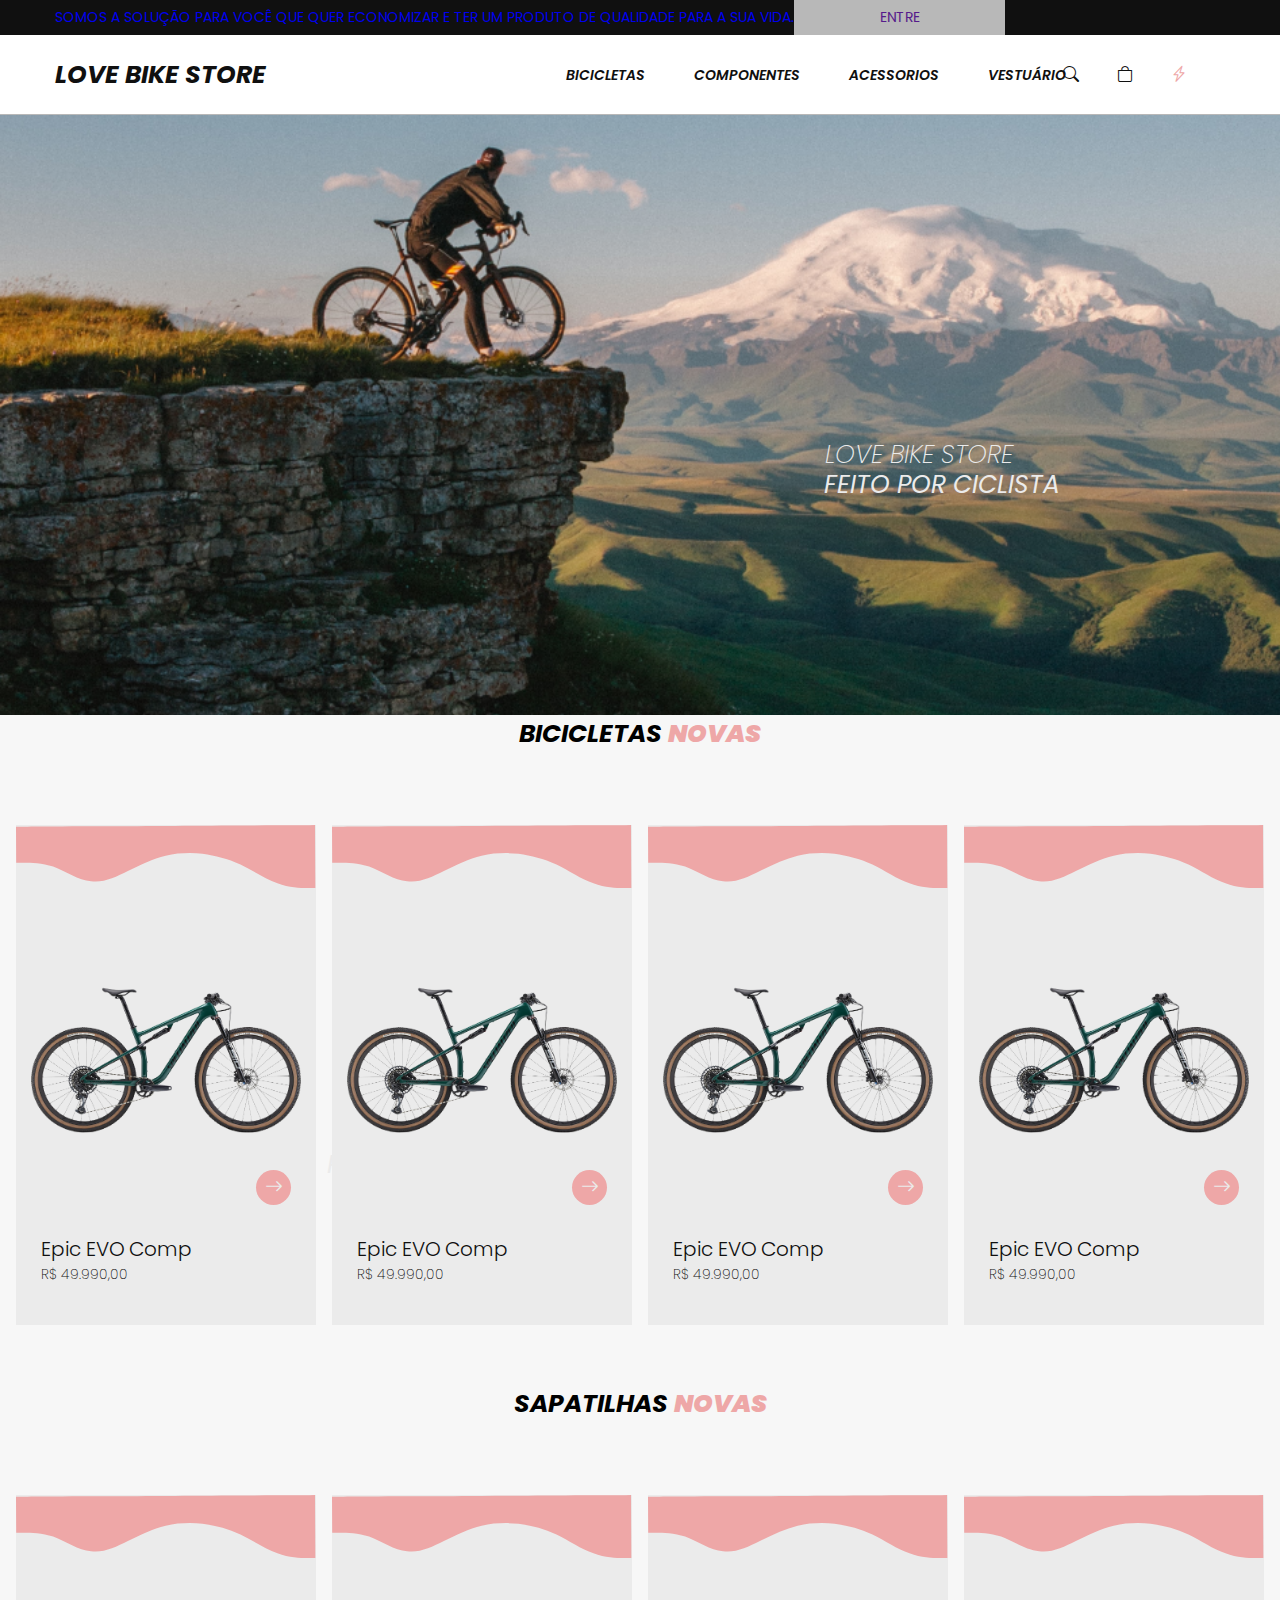
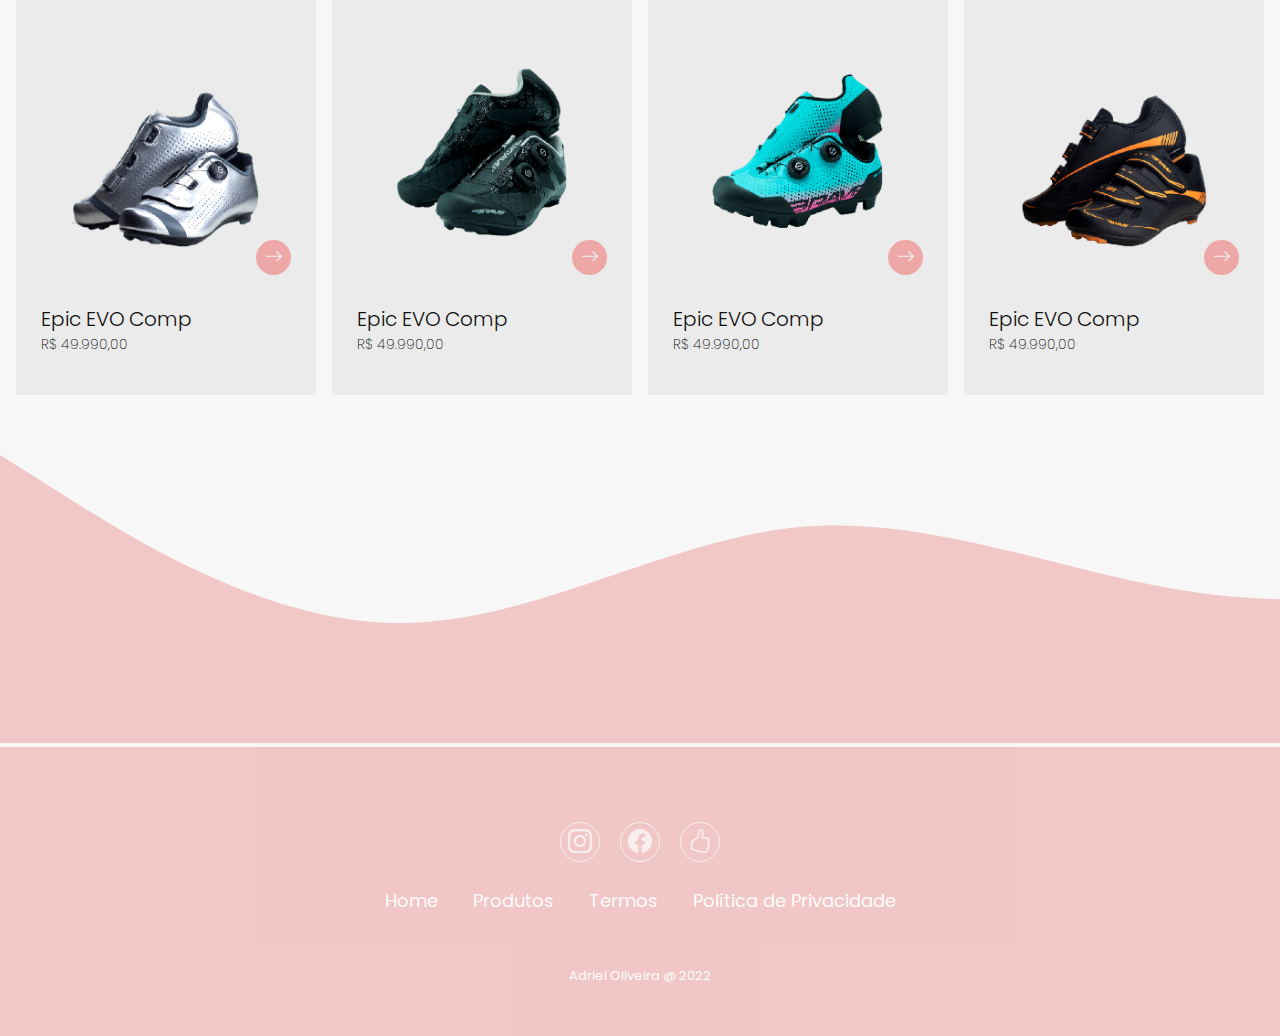
==== index.html @ 3d0b04b4 ":zap:" ====
<!doctype html>
<html lang="PT-BR">

<head>
    <meta charset="utf-8">
    <meta name="viewport" content="width=device-width, initial-scale=1">

    <link href="https://cdn.jsdelivr.net/npm/bootstrap@5.0.2/dist/css/bootstrap.min.css" rel="stylesheet"
        integrity="sha384-EVSTQN3/azprG1Anm3QDgpJLIm9Nao0Yz1ztcQTwFspd3yD65VohhpuuCOmLASjC" crossorigin="anonymous">
    <link href="main.css" rel="stylesheet">

    <link rel="stylesheet" href="https://cdn.jsdelivr.net/npm/bootstrap-icons@1.8.3/font/bootstrap-icons.css">

    <title>LOVE BIKE STORE</title>
</head>

<style>
    a{
        text-decoration: none;
    }
</style>

<body>
    <div class="w-100 bg-dark ">
        <div class="container-header">
            <div class="height-35">

                <div>
                    <p class="margin-none ">
                        <a class="text-decoration-none" href="#">
                            <span class="text-light text-break line-height-35 upper-case">
                                SOMOS A SOLUÇÃO PARA VOCÊ QUE QUER ECONOMIZAR E TER UM PRODUTO DE QUALIDADE PARA A SUA
                                VIDA.
                            </span>
                        </a>
                    </p>
                </div>
            </div>

            <ul class="position-absolute top-0 right-0 line-height-35 text-light">
                <li class="list-style-none btn-entrar">
                    <a class="text-decoration-none upper-case text-light" href="">
                        Entre
                    </a>
                </li>
            </ul>
        </div>
    </div>
    <div class="second-header">
        <div class="container-header">
            <div>
                <p class="margin-none">
                    <a class="text-decoration-none" href="#">
                        <span class="upper-case text-logo">
                            Love Bike Store
                        </span>
                    </a>
                </p>
            </div>
            <ul class="ul-child-second-header">
                <li class="list-style-none">
                    <a href="#" class="text-decoration-none upper-case color-1010 a-to-second-header">BICICLETAS</a>
                </li>
                <li class="list-style-none">
                    <a href="#" class="text-decoration-none upper-case color-1010 a-to-second-header">COMPONENTES</a>
                </li>
                <li class="list-style-none">
                    <a href="#" class="text-decoration-none upper-case color-1010 a-to-second-header">ACESSORIOS</a>
                </li>
                <li class="list-style-none">
                    <a href="#" class="text-decoration-none upper-case color-1010 a-to-second-header">VESTUÁRIO</a>
                </li>
                <div class="float-end div-icon">
                    <li class="list-style-none">
                        <a class="color-1010" href="">
                            <i class="bi bi-search fa-2x"></i>
                        </a>
                    </li>
                    <li class="list-style-none">
                        <a class="color-1010" href="">
                            <i class="bi bi-bag fa-2x"></i>
                        </a>
                    </li>
                    <li class="list-style-none">
                        <a class="color-1010" href="">
                            <i class="bi bi-lightning-charge last fa-2x"></i>
                        </a>
                    </li>
                </div>
            </ul>
        </div>
    </div>
    <div class="image">
        <div>
            <p>
                <center>
                    <span class="text-inside-image upper-case">
                        Love Bike Store
                    </span>
                    <span class="text-inside-image upper-case"
                        style="margin: 0; position: relative; bottom: -30px; right: 196px;">
                        <b>FEITO POR CICLISTA PARA OS </b> <b class="negrito-rosa">CICLISTAS</b>
                    </span>

                </center>
            </p>
        </div>
    </div>

    <div class="w-100 mt-5">
        <center>
            <div>
                <span class="section-bike">BICICLETAS <b style="color: #eea7a7;">NOVAS</b></span>
            </div>
        </center>
    </div>

    <div class="col-sm-12 align-items-center com-md-4 mt-5">
        <div class="content-info-produtos">
            <ul class="ul-info-produtos">
                <svg width="301" height="64" viewBox="0 0 301 64" fill="none" xmlns="http://www.w3.org/2000/svg">
                    <path fill-rule="evenodd" clip-rule="evenodd" d="M300.35 62.999L294.35 63.0328C287.35 63.0722 275.35 63.1397 262.322 58.213C250.3 54.2806 237.25 45.3539 225.216 39.4215C212.182 33.4948 200.166 30.5624 187.155 28.6356C175.149 27.7031 162.149 27.7763 150.166 30.8438C137.184 33.9169 125.218 39.9844 112.252 46.0574C100.285 52.1249 87.3195 58.198 75.3084 56.2655C62.303 55.3387 50.2525 46.4064 37.2246 41.4797C25.2022 37.5473 12.2025 37.6204 6.20255 37.6542L0.202644 37.688L2.1968e-05 1.68854L5.99993 1.65477C11.9998 1.621 24.9996 1.54783 36.9994 1.48029C49.9992 1.40712 61.999 1.33958 74.9988 1.26641C86.9986 1.19887 99.9984 1.1257 111.998 1.05816C124.998 0.984989 136.998 0.917448 149.998 0.844279C161.997 0.776739 174.997 0.70357 186.997 0.636029C199.997 0.56286 211.997 0.49532 224.996 0.422151C236.996 0.35461 249.996 0.281441 261.996 0.213901C274.996 0.140732 286.995 0.0731912 293.995 0.0337926L299.995 2.22921e-05L300.35 62.999Z" fill="#EEA7A7"/>
                    </svg>
                 
            <div class="div-image">
                <img src="Epic-expert.png" class="image-produto">
            </div>  
            <div class="click-produto">
                <center>
                    <i class="bi bi-arrow-right arrow"></i>
                </center>
            </div>
            <div class="nome-produto">
                <p>
                    <a href="" class="text-decoration-none">
                        <span class="nome">
                            Epic EVO Comp
                        </span>
                        <br>
                        <span class="price">
                            R$ 49.990,00
                        </span>
                    </a>
                </p>
            </div>
            </ul>
            <ul class="ul-info-produtos">
                <svg width="301" height="64" viewBox="0 0 301 64" fill="none" xmlns="http://www.w3.org/2000/svg">
                    <path fill-rule="evenodd" clip-rule="evenodd" d="M300.35 62.999L294.35 63.0328C287.35 63.0722 275.35 63.1397 262.322 58.213C250.3 54.2806 237.25 45.3539 225.216 39.4215C212.182 33.4948 200.166 30.5624 187.155 28.6356C175.149 27.7031 162.149 27.7763 150.166 30.8438C137.184 33.9169 125.218 39.9844 112.252 46.0574C100.285 52.1249 87.3195 58.198 75.3084 56.2655C62.303 55.3387 50.2525 46.4064 37.2246 41.4797C25.2022 37.5473 12.2025 37.6204 6.20255 37.6542L0.202644 37.688L2.1968e-05 1.68854L5.99993 1.65477C11.9998 1.621 24.9996 1.54783 36.9994 1.48029C49.9992 1.40712 61.999 1.33958 74.9988 1.26641C86.9986 1.19887 99.9984 1.1257 111.998 1.05816C124.998 0.984989 136.998 0.917448 149.998 0.844279C161.997 0.776739 174.997 0.70357 186.997 0.636029C199.997 0.56286 211.997 0.49532 224.996 0.422151C236.996 0.35461 249.996 0.281441 261.996 0.213901C274.996 0.140732 286.995 0.0731912 293.995 0.0337926L299.995 2.22921e-05L300.35 62.999Z" fill="#EEA7A7"/>
                    </svg>
                 
            <div class="div-image">
                <img src="Epic-expert.png" class="image-produto">
            </div>  
            <div class="click-produto">
                <center>
                    <i class="bi bi-arrow-right arrow"></i>
                </center>
            </div>
            <div class="nome-produto">
                <p>
                    <a href="" class="text-decoration-none">
                        <span class="nome">
                            Epic EVO Comp
                        </span>
                        <br>
                        <span class="price">
                            R$ 49.990,00
                        </span>
                    </a>
                </p>
            </div>
            </ul>
            <ul class="ul-info-produtos">
                <svg width="301" height="64" viewBox="0 0 301 64" fill="none" xmlns="http://www.w3.org/2000/svg">
                    <path fill-rule="evenodd" clip-rule="evenodd" d="M300.35 62.999L294.35 63.0328C287.35 63.0722 275.35 63.1397 262.322 58.213C250.3 54.2806 237.25 45.3539 225.216 39.4215C212.182 33.4948 200.166 30.5624 187.155 28.6356C175.149 27.7031 162.149 27.7763 150.166 30.8438C137.184 33.9169 125.218 39.9844 112.252 46.0574C100.285 52.1249 87.3195 58.198 75.3084 56.2655C62.303 55.3387 50.2525 46.4064 37.2246 41.4797C25.2022 37.5473 12.2025 37.6204 6.20255 37.6542L0.202644 37.688L2.1968e-05 1.68854L5.99993 1.65477C11.9998 1.621 24.9996 1.54783 36.9994 1.48029C49.9992 1.40712 61.999 1.33958 74.9988 1.26641C86.9986 1.19887 99.9984 1.1257 111.998 1.05816C124.998 0.984989 136.998 0.917448 149.998 0.844279C161.997 0.776739 174.997 0.70357 186.997 0.636029C199.997 0.56286 211.997 0.49532 224.996 0.422151C236.996 0.35461 249.996 0.281441 261.996 0.213901C274.996 0.140732 286.995 0.0731912 293.995 0.0337926L299.995 2.22921e-05L300.35 62.999Z" fill="#EEA7A7"/>
                    </svg>
                 
            <div class="div-image">
                <img src="Epic-expert.png" class="image-produto">
            </div>  
            <div class="click-produto">
                <center>
                    <i class="bi bi-arrow-right arrow"></i>
                </center>
            </div>
            <div class="nome-produto">
                <p>
                    <a href="" class="text-decoration-none">
                        <span class="nome">
                            Epic EVO Comp
                        </span>
                        <br>
                        <span class="price">
                            R$ 49.990,00
                        </span>
                    </a>
                </p>
            </div>
            </ul>
            <ul class="ul-info-produtos">
                <svg width="301" height="64" viewBox="0 0 301 64" fill="none" xmlns="http://www.w3.org/2000/svg">
                    <path fill-rule="evenodd" clip-rule="evenodd" d="M300.35 62.999L294.35 63.0328C287.35 63.0722 275.35 63.1397 262.322 58.213C250.3 54.2806 237.25 45.3539 225.216 39.4215C212.182 33.4948 200.166 30.5624 187.155 28.6356C175.149 27.7031 162.149 27.7763 150.166 30.8438C137.184 33.9169 125.218 39.9844 112.252 46.0574C100.285 52.1249 87.3195 58.198 75.3084 56.2655C62.303 55.3387 50.2525 46.4064 37.2246 41.4797C25.2022 37.5473 12.2025 37.6204 6.20255 37.6542L0.202644 37.688L2.1968e-05 1.68854L5.99993 1.65477C11.9998 1.621 24.9996 1.54783 36.9994 1.48029C49.9992 1.40712 61.999 1.33958 74.9988 1.26641C86.9986 1.19887 99.9984 1.1257 111.998 1.05816C124.998 0.984989 136.998 0.917448 149.998 0.844279C161.997 0.776739 174.997 0.70357 186.997 0.636029C199.997 0.56286 211.997 0.49532 224.996 0.422151C236.996 0.35461 249.996 0.281441 261.996 0.213901C274.996 0.140732 286.995 0.0731912 293.995 0.0337926L299.995 2.22921e-05L300.35 62.999Z" fill="#EEA7A7"/>
                    </svg>
                 
            <div class="div-image">
                <img src="Epic-expert.png" class="image-produto">
            </div>  
            <div class="click-produto">
                <center>
                    <i class="bi bi-arrow-right arrow"></i>
                </center>
            </div>
            <div class="nome-produto">
                <p>
                    <a href="" class="text-decoration-none">
                        <span class="nome">
                            Epic EVO Comp
                        </span>
                        <br>
                        <span class="price">
                            R$ 49.990,00
                        </span>
                    </a>
                </p>
            </div>
            </ul>
        </div>
    </div>

    <div class="w-100 mt-5">
        <center>
            <div>
                <span class="section-bike">SAPATILHAS <b style="color: #eea7a7;">NOVAS</b></span>
            </div>
        </center>
    </div>
    <div class="col-sm-12 align-items-center com-md-4 mt-5">
        <div class="content-info-produtos">
            <ul class="ul-info-produtos">
                <svg width="301" height="64" viewBox="0 0 301 64" fill="none" xmlns="http://www.w3.org/2000/svg">
                    <path fill-rule="evenodd" clip-rule="evenodd" d="M300.35 62.999L294.35 63.0328C287.35 63.0722 275.35 63.1397 262.322 58.213C250.3 54.2806 237.25 45.3539 225.216 39.4215C212.182 33.4948 200.166 30.5624 187.155 28.6356C175.149 27.7031 162.149 27.7763 150.166 30.8438C137.184 33.9169 125.218 39.9844 112.252 46.0574C100.285 52.1249 87.3195 58.198 75.3084 56.2655C62.303 55.3387 50.2525 46.4064 37.2246 41.4797C25.2022 37.5473 12.2025 37.6204 6.20255 37.6542L0.202644 37.688L2.1968e-05 1.68854L5.99993 1.65477C11.9998 1.621 24.9996 1.54783 36.9994 1.48029C49.9992 1.40712 61.999 1.33958 74.9988 1.26641C86.9986 1.19887 99.9984 1.1257 111.998 1.05816C124.998 0.984989 136.998 0.917448 149.998 0.844279C161.997 0.776739 174.997 0.70357 186.997 0.636029C199.997 0.56286 211.997 0.49532 224.996 0.422151C236.996 0.35461 249.996 0.281441 261.996 0.213901C274.996 0.140732 286.995 0.0731912 293.995 0.0337926L299.995 2.22921e-05L300.35 62.999Z" fill="#EEA7A7"/>
                    </svg>
                 
            <div class="div-image">
                <img src="ROAD R3 BRAVE.png" class="image-produto">
            </div>  
            <div class="click-produto">
                <center>
                    <i class="bi bi-arrow-right arrow"></i>
                </center>
            </div>
            <div class="nome-produto">
                <p>
                    <a href="" class="text-decoration-none">
                        <span class="nome">
                            Epic EVO Comp
                        </span>
                        <br>
                        <span class="price">
                            R$ 49.990,00
                        </span>
                    </a>
                </p>
            </div>
            </ul>
            <ul class="ul-info-produtos">
                <svg width="301" height="64" viewBox="0 0 301 64" fill="none" xmlns="http://www.w3.org/2000/svg">
                    <path fill-rule="evenodd" clip-rule="evenodd" d="M300.35 62.999L294.35 63.0328C287.35 63.0722 275.35 63.1397 262.322 58.213C250.3 54.2806 237.25 45.3539 225.216 39.4215C212.182 33.4948 200.166 30.5624 187.155 28.6356C175.149 27.7031 162.149 27.7763 150.166 30.8438C137.184 33.9169 125.218 39.9844 112.252 46.0574C100.285 52.1249 87.3195 58.198 75.3084 56.2655C62.303 55.3387 50.2525 46.4064 37.2246 41.4797C25.2022 37.5473 12.2025 37.6204 6.20255 37.6542L0.202644 37.688L2.1968e-05 1.68854L5.99993 1.65477C11.9998 1.621 24.9996 1.54783 36.9994 1.48029C49.9992 1.40712 61.999 1.33958 74.9988 1.26641C86.9986 1.19887 99.9984 1.1257 111.998 1.05816C124.998 0.984989 136.998 0.917448 149.998 0.844279C161.997 0.776739 174.997 0.70357 186.997 0.636029C199.997 0.56286 211.997 0.49532 224.996 0.422151C236.996 0.35461 249.996 0.281441 261.996 0.213901C274.996 0.140732 286.995 0.0731912 293.995 0.0337926L299.995 2.22921e-05L300.35 62.999Z" fill="#EEA7A7"/>
                    </svg>
                 
            <div class="div-image">
                <img src="MF-529 ROAD.png" class="image-produto">
            </div>  
            <div class="click-produto">
                <center>
                    <i class="bi bi-arrow-right arrow"></i>
                </center>
            </div>
            <div class="nome-produto">
                <p>
                    <a href="" class="text-decoration-none">
                        <span class="nome">
                            Epic EVO Comp
                        </span>
                        <br>
                        <span class="price">
                            R$ 49.990,00
                        </span>
                    </a>
                </p>
            </div>
            </ul>
            <ul class="ul-info-produtos">
                <svg width="301" height="64" viewBox="0 0 301 64" fill="none" xmlns="http://www.w3.org/2000/svg">
                    <path fill-rule="evenodd" clip-rule="evenodd" d="M300.35 62.999L294.35 63.0328C287.35 63.0722 275.35 63.1397 262.322 58.213C250.3 54.2806 237.25 45.3539 225.216 39.4215C212.182 33.4948 200.166 30.5624 187.155 28.6356C175.149 27.7031 162.149 27.7763 150.166 30.8438C137.184 33.9169 125.218 39.9844 112.252 46.0574C100.285 52.1249 87.3195 58.198 75.3084 56.2655C62.303 55.3387 50.2525 46.4064 37.2246 41.4797C25.2022 37.5473 12.2025 37.6204 6.20255 37.6542L0.202644 37.688L2.1968e-05 1.68854L5.99993 1.65477C11.9998 1.621 24.9996 1.54783 36.9994 1.48029C49.9992 1.40712 61.999 1.33958 74.9988 1.26641C86.9986 1.19887 99.9984 1.1257 111.998 1.05816C124.998 0.984989 136.998 0.917448 149.998 0.844279C161.997 0.776739 174.997 0.70357 186.997 0.636029C199.997 0.56286 211.997 0.49532 224.996 0.422151C236.996 0.35461 249.996 0.281441 261.996 0.213901C274.996 0.140732 286.995 0.0731912 293.995 0.0337926L299.995 2.22921e-05L300.35 62.999Z" fill="#EEA7A7"/>
                    </svg>
                 
            <div class="div-image">
                <img src="MF-529 MTB.png" class="image-produto">
            </div>  
            <div class="click-produto">
                <center>
                    <i class="bi bi-arrow-right arrow"></i>
                </center>
            </div>
            <div class="nome-produto">
                <p>
                    <a href="" class="text-decoration-none">
                        <span class="nome">
                            Epic EVO Comp
                        </span>
                        <br>
                        <span class="price">
                            R$ 49.990,00
                        </span>
                    </a>
                </p>
            </div>
            </ul>
            <ul class="ul-info-produtos">
                <svg width="301" height="64" viewBox="0 0 301 64" fill="none" xmlns="http://www.w3.org/2000/svg">
                    <path fill-rule="evenodd" clip-rule="evenodd" d="M300.35 62.999L294.35 63.0328C287.35 63.0722 275.35 63.1397 262.322 58.213C250.3 54.2806 237.25 45.3539 225.216 39.4215C212.182 33.4948 200.166 30.5624 187.155 28.6356C175.149 27.7031 162.149 27.7763 150.166 30.8438C137.184 33.9169 125.218 39.9844 112.252 46.0574C100.285 52.1249 87.3195 58.198 75.3084 56.2655C62.303 55.3387 50.2525 46.4064 37.2246 41.4797C25.2022 37.5473 12.2025 37.6204 6.20255 37.6542L0.202644 37.688L2.1968e-05 1.68854L5.99993 1.65477C11.9998 1.621 24.9996 1.54783 36.9994 1.48029C49.9992 1.40712 61.999 1.33958 74.9988 1.26641C86.9986 1.19887 99.9984 1.1257 111.998 1.05816C124.998 0.984989 136.998 0.917448 149.998 0.844279C161.997 0.776739 174.997 0.70357 186.997 0.636029C199.997 0.56286 211.997 0.49532 224.996 0.422151C236.996 0.35461 249.996 0.281441 261.996 0.213901C274.996 0.140732 286.995 0.0731912 293.995 0.0337926L299.995 2.22921e-05L300.35 62.999Z" fill="#EEA7A7"/>
                    </svg>
                 
            <div class="div-image">
                <img src="ROAD R1 BRAVE.png" class="image-produto">
            </div>  
            <div class="click-produto">
                <center>
                    <i class="bi bi-arrow-right arrow"></i>
                </center>
            </div>
            <div class="nome-produto">
                <p>
                    <a href="" class="text-decoration-none">
                        <span class="nome">
                            Epic EVO Comp
                        </span>
                        <br>
                        <span class="price">
                            R$ 49.990,00
                        </span>
                    </a>
                </p>
            </div>
            </ul>
        </div>
    </div>

    <svg width="1600" height="288" viewBox="0 0 1600 288" fill="none" xmlns="http://www.w3.org/2000/svg">
        <path fill-rule="evenodd" clip-rule="evenodd" d="M0 0L66.6667 42C133.333 84 266.667 168 400 168C533.333 168 666.667 84 800 72C933.333 60 1066.67 120 1200 138C1333.33 156 1466.67 132 1533.33 120L1600 108V288H1533.33C1466.67 288 1333.33 288 1200 288C1066.67 288 933.333 288 800 288C666.667 288 533.333 288 400 288C266.667 288 133.333 288 66.6667 288H0V0Z" fill="#EEA7A7" fill-opacity="0.6"/>
        </svg>
        <section class="footer">
            <div class="social">
              <a href="#" target="_blank"><i class="bi bi-instagram"></i></a>
              <a href="#" target="_blank"><i class="bi bi-facebook"></i></a>
              <a href="#" target="_blank"><i class="bi bi-hand-thumbs-up"></i></a>
            </div>
            <ul class="list" style="margin-bottom: 50px;">
              <li>
                <a href="#">Home</a>
              </li>
              <li>
                <a href="#">Produtos</a>
              </li>
              <li>
                <a href="#">Termos</a>
              </li>
              <li>
                <a href="#">Política de Privacidade</a>
              </li>
            </ul>
            <p class="copyright" style="padding-bottom: 50px">
              <a href="https://github.com/drielsz" target="_blank" style="color: #FFFF">
                Adriel Oliveira @ 2022
              </a>
            </p>
          </section>
</body>

</html>
---- main.css ----
@import url("https://fonts.googleapis.com/css2?family=Poppins:ital,wght@0,400;0,600;1,100;1,400;1,600;1,700&display=swap");

* {
  box-sizing: border-box;
  margin: 0;
  padding: 0;
}

body, html{
  overflow-x: hidden;
}

.container-header {
  width: 100%;
  padding-right: var(--bs-gutter-x, 3.438rem);
  padding-left: var(--bs-gutter-x, 3.438rem);
  margin-left: auto;
  margin-right: auto;
  display: flex;
}

.bg-dark {
  background-color: #101010 !important;
}

.text-light {
  font-family: "Poppins", sans-serif;
  font-style: regular;
  font-weight: 400;
  font-size: 14px;
}

.height-35 {
  height: 35px;
  max-height: 35px;
}

.line-height-35 {
  line-height: 35px;
}

.text-decoration-none {
  text-decoration: none;
}

.margin-none {
  margin: 0 !important;
}

.top-0 {
  top: 0;
}

.right-55 {
  right: 55px;
}

.right-0 {
  right: 0;
}

.upper-case {
  text-transform: uppercase;
}

.list-style-none {
  list-style: none;
}

.btn-entrar {
  background-color: #b8b8b8;
  width: 211px;
  text-align: center;
}

.btn-entrar:hover {
  cursor: pointer;
  background-color: rgba(238, 167, 167, 0.95);
}

.second-header {
  height: 80px;
  max-height: 80px;
  background-color: #ffffffff;
  border-bottom: 1px solid #b8b8b8;
  line-height: 80px;
  width: 100%;
  display: inline-block;
}

.text-logo {
  font-family: "Poppins", sans-serif;
  font-style: italic;
  font-weight: 700;
  font-size: 25px;
  color: #101010;
}

.color-1010 {
  color: #101010;
}

.a-to-second-header {
  font-family: "Poppins", sans-serif;
  font-style: italic;
  font-weight: 600;
  font-size: 14px;
}

.a-to-second-header:hover {
  color: #eea7a7;
}

.ul-child-second-header {
  display: flex;
  justify-content: space-between;
  width: 800px;
  padding-left: 300px;
}

.div-icon {
  display: flex;
  justify-content: space-evenly;
  width: 200px;
  position: absolute;
  right: 55px;
}

.last {
  color: #eea7a7;
}

.fa-2x:hover {
  color: #eea7a7;
}

.image {
  margin-top: 0px;
  height: 600px;
  width: 100%;
  background-color: #eea7a7;
  background-image: url("front-line.png");
  background-size: cover;
  background-repeat: no-repeat;
}

.text-inside-image {
  line-height: 680px;
  margin-left: 800px;
  font-family: "Poppins", sans-serif;
  font-style: italic;
  font-weight: 250;
  font-size: 25px;
  color: #ebebeb;
}

.negrito-rosa {
  color: #eea7a7;
}

.section-bike {
  font-family: "Poppins";
  font-style: italic;
  font-weight: 700;
  font-size: 25px;
}

.content-info-produtos {
  display: flex;
  flex-wrap: wrap;
  width: 100%;
  min-width: 100%;
  justify-content: space-evenly;
  padding-top: 8vh;
  padding-right: 0;
}

.ul-info-produtos {
  background-color: #ebebeb;
  height: 500px;
  max-height: 500px;
  width: 300px;
  max-width: 300px;
  padding: 0;
  /* POSITION */
  position: relative;
  /*  */
  margin-bottom: 60px;
  /*  */
  display: flex;
}

.header-produto {
  position: absolute;
  width: 250px;
  height: 40px;
  top: 0;
  background-color: #eea7a7;
  transform: rotate(179.68deg);
}

.div-image {
  width: 90%;
  height: 220px;
  position: absolute;
  top: 120px;
  left: 5%;
}

.image-produto {
  position: relative;
  width: 100%;
  text-align: center;
  top: 40px;
}

.nome-produto {
  position: absolute;
  bottom: 40px;
  left: 25px;
}

.nome {
  font-family: "Poppins";
  font-style: normal;
  font-weight: 300;
  font-size: 20px;
  color: #101010;
}

.price {
  font-family: "Poppins";
  font-style: normal;
  font-weight: 275;
  font-size: 14px;
  color: #101010;
}

.click-produto {
  position: absolute;
  background-color: #eea7a7;
  width: 35px;
  height: 35px;
  bottom: 120px;
  right: 25px;
  border-radius: 50%;
}

.click-produto:hover{
  cursor: pointer;
}

.arrow {
  position: relative;
  width: 100%;
  text-align: center;
  line-height: 35px;
  color: #ebebeb;
  font-size: 18px;
}


@import url("https://fonts.googleapis.com/css2?family=Poppins&display=swap");


body {
    background-color: #f7f7f7;
}
* {
  margin: 0;
  padding: 0;
  box-sizing: border-box;
}

.footer {
  font-family: "Poppins", sans-serif;
  padding: 75px 0;
  padding-bottom: 0;
  background-color: #eea7a7;
  opacity: 0.6;
  position: static;
  bottom: 0;
}

.footer .social {
  text-align: center;
  padding-bottom: 25px;
  color: #fff;
}

.footer .social a {
  font-size: 24px;
  color: inherit;
  border: 1px solid #FFFF;
  width: 40px;
  height: 40px;
  line-height: 38px;
  display: inline-block;
  text-align: center;
  border-radius: 50%;
  margin: 0 8px;
  opacity: 0.75;
}

.footer .social a:hover {
  opacity: 0.9;
}

.footer ul {
  margin-top: 0;
  padding: 0;
  list-style: none;
  font-size: 18px;
  line-height: 1.6;
  margin-bottom: 0;
  text-decoration: none;
  text-align: center;
}

.footer ul a {
  color: #FFFF;
  text-decoration: none;
  opacity: 1;
}

.footer ul li {
  display: inline-block;
  padding: 0 15px;
}

.footer ul li a:hover {
  opacity: 1;
}

.footer .copyright {
  text-align: center;
  margin-top: 15px;
  font-size: 13px;
  color: #FFFF;
  margin-bottom: 0;
}
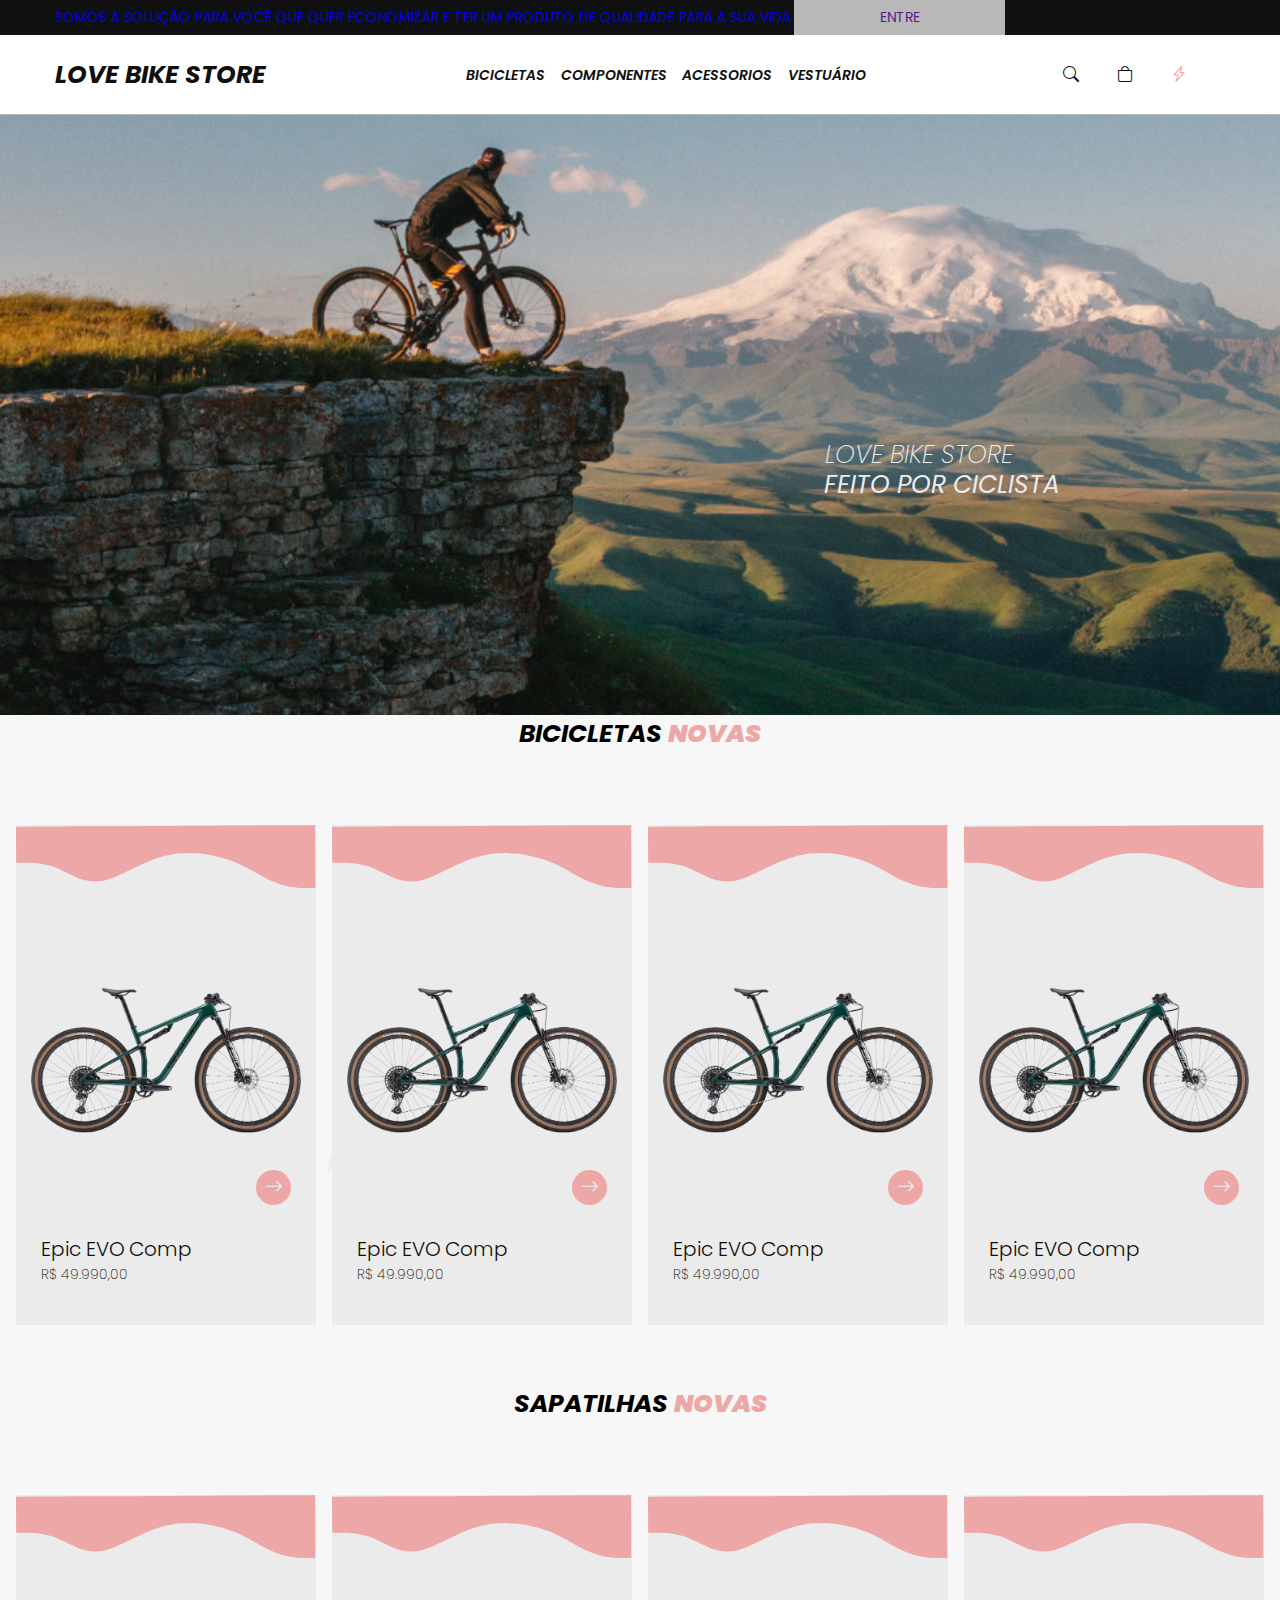
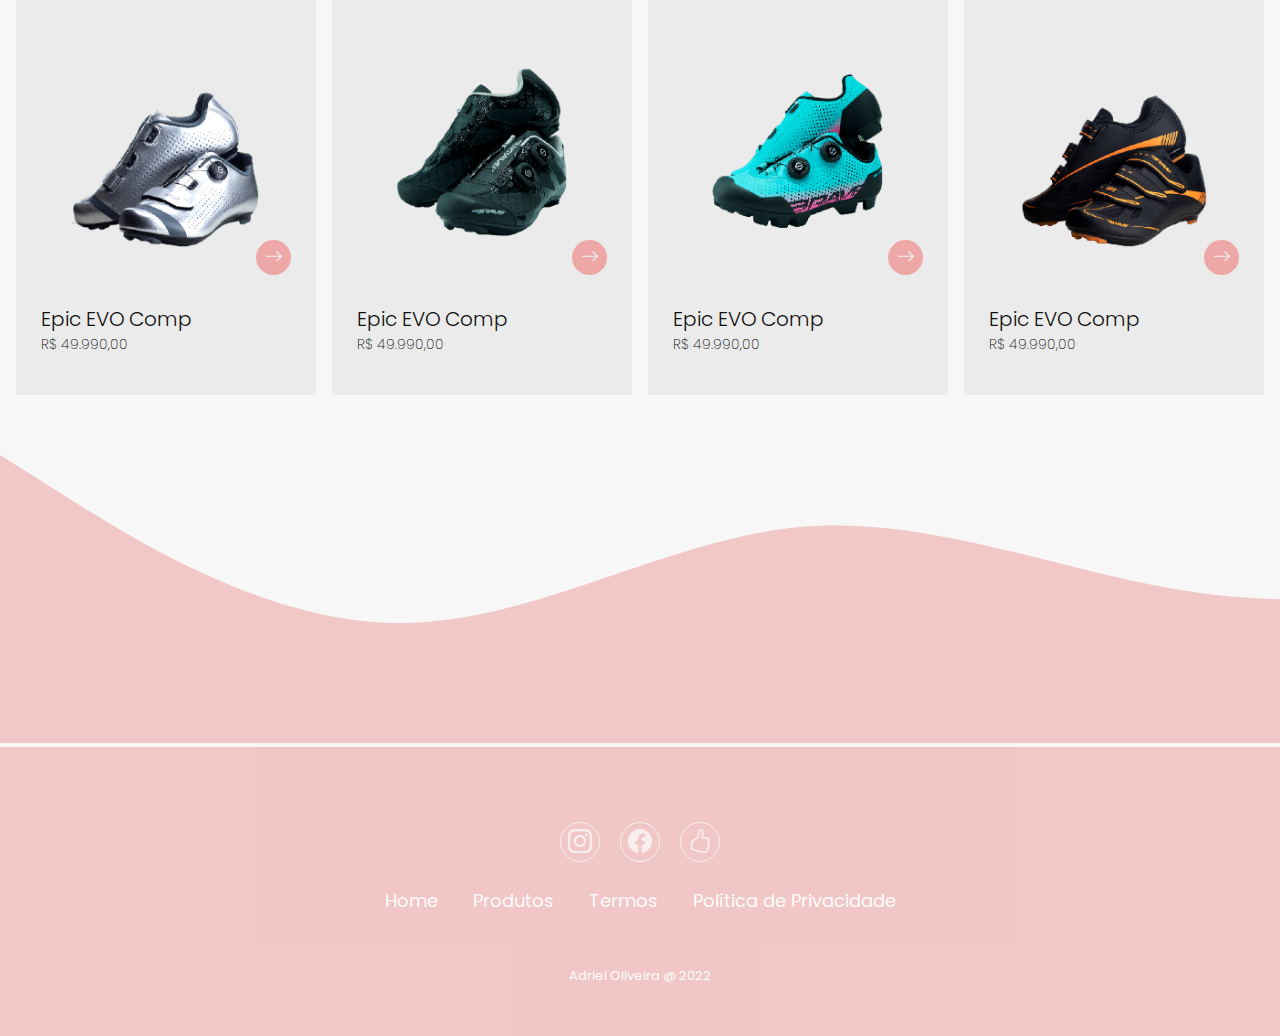
==== commit 41862887: ":zap:" ====
--- a/index.html
+++ b/index.html
@@ -15,7 +15,7 @@
 </head>
 
 <style>
-    a{
+    a {
         text-decoration: none;
     }
 </style>
@@ -25,13 +25,28 @@
         <div class="container-header">
             <div class="height-35">
 
-                <div>
+                <div class="responsive-header">
                     <p class="margin-none ">
                         <a class="text-decoration-none" href="#">
-                            <span class="text-light text-break line-height-35 upper-case">
+                            <span class="text-light text-break line-height-35 upper-case desappear">
                                 SOMOS A SOLUÇÃO PARA VOCÊ QUE QUER ECONOMIZAR E TER UM PRODUTO DE QUALIDADE PARA A SUA
                                 VIDA.
                             </span>
+                            <span class="appear-affter text-light text-break line-height-35 upper-case">
+                                PARCELAMOS SEU PRODUTO SEM JUROS
+                            </span>
+                            <span class="last-appear text-light text-break line-height-35 upper-case">
+                                PARCELAMOS SEUS PRODUTOS SEM JUROS ATÉ 6X
+                            </span>
+                            <div class="div-last-icons">
+                            <span class="text-light line-height-35">
+                                    <i class="bi bi-search fa-2x" style="font-size: 18px;"></i>
+                                
+                                    <i class="bi bi-bag fa-2x" style="font-size: 18px;"></i>
+    
+                                    <i class="bi bi-lightning-charge last fa-2x" style="font-size: 18px;"></i>
+                                </span>
+                            </div>
                         </a>
                     </p>
                 </div>
@@ -51,43 +66,55 @@
             <div>
                 <p class="margin-none">
                     <a class="text-decoration-none" href="#">
-                        <span class="upper-case text-logo">
+                        <span class="logo-desappear upper-case text-logo">
                             Love Bike Store
+                        </span>
+                        <span class="logo-appear upper-case text-logo">
+                            LBS
                         </span>
                     </a>
                 </p>
             </div>
-            <ul class="ul-child-second-header">
-                <li class="list-style-none">
-                    <a href="#" class="text-decoration-none upper-case color-1010 a-to-second-header">BICICLETAS</a>
-                </li>
-                <li class="list-style-none">
-                    <a href="#" class="text-decoration-none upper-case color-1010 a-to-second-header">COMPONENTES</a>
-                </li>
-                <li class="list-style-none">
-                    <a href="#" class="text-decoration-none upper-case color-1010 a-to-second-header">ACESSORIOS</a>
-                </li>
-                <li class="list-style-none">
-                    <a href="#" class="text-decoration-none upper-case color-1010 a-to-second-header">VESTUÁRIO</a>
-                </li>
-                <div class="float-end div-icon">
-                    <li class="list-style-none">
-                        <a class="color-1010" href="">
-                            <i class="bi bi-search fa-2x"></i>
-                        </a>
+            <nav class="nav">
+                <ul class="ul-child-second-header">
+                    <li class="list-style-none display-out">
+                        <a href="#" class="text-decoration-none upper-case color-1010 a-to-second-header">BICICLETAS</a>
                     </li>
-                    <li class="list-style-none">
-                        <a class="color-1010" href="">
-                            <i class="bi bi-bag fa-2x"></i>
-                        </a>
+                    <li class="list-style-none display-out">
+                        <a href="#"
+                            class="text-decoration-none upper-case color-1010 a-to-second-header">COMPONENTES</a>
                     </li>
-                    <li class="list-style-none">
-                        <a class="color-1010" href="">
-                            <i class="bi bi-lightning-charge last fa-2x"></i>
-                        </a>
+                    <li class="list-style-none display-out">
+                        <a href="#" class="text-decoration-none upper-case color-1010 a-to-second-header">ACESSORIOS</a>
                     </li>
-                </div>
-            </ul>
+                    <li class="list-style-none display-out">
+                        <a href="#" class="text-decoration-none upper-case color-1010 a-to-second-header">VESTUÁRIO</a>
+                    </li>
+
+                    <div class="float-end div-icon">
+
+
+                        <button type="button" class="nav-toggler" style="width: 10px;">
+                            <span></span>
+                        </button>
+                        <li class="list-style-none">
+                            <a class="color-1010" href="">
+                                <i class="bi bi-search fa-2x icon-dsrp"></i>
+                            </a>
+                        </li>
+                        <li class="list-style-none">
+                            <a class="color-1010" href="">
+                                <i class="bi bi-bag fa-2x icon-dsrp"></i>
+                            </a>
+                        </li>
+                        <li class="list-style-none">
+                            <a class="color-1010" href="">
+                                <i class="bi bi-lightning-charge last fa-2x icon-dsrp"></i>
+                            </a>
+                        </li>
+                    </div>
+                </ul>
+            </nav>
         </div>
     </div>
     <div class="image">
@@ -119,111 +146,119 @@
         <div class="content-info-produtos">
             <ul class="ul-info-produtos">
                 <svg width="301" height="64" viewBox="0 0 301 64" fill="none" xmlns="http://www.w3.org/2000/svg">
-                    <path fill-rule="evenodd" clip-rule="evenodd" d="M300.35 62.999L294.35 63.0328C287.35 63.0722 275.35 63.1397 262.322 58.213C250.3 54.2806 237.25 45.3539 225.216 39.4215C212.182 33.4948 200.166 30.5624 187.155 28.6356C175.149 27.7031 162.149 27.7763 150.166 30.8438C137.184 33.9169 125.218 39.9844 112.252 46.0574C100.285 52.1249 87.3195 58.198 75.3084 56.2655C62.303 55.3387 50.2525 46.4064 37.2246 41.4797C25.2022 37.5473 12.2025 37.6204 6.20255 37.6542L0.202644 37.688L2.1968e-05 1.68854L5.99993 1.65477C11.9998 1.621 24.9996 1.54783 36.9994 1.48029C49.9992 1.40712 61.999 1.33958 74.9988 1.26641C86.9986 1.19887 99.9984 1.1257 111.998 1.05816C124.998 0.984989 136.998 0.917448 149.998 0.844279C161.997 0.776739 174.997 0.70357 186.997 0.636029C199.997 0.56286 211.997 0.49532 224.996 0.422151C236.996 0.35461 249.996 0.281441 261.996 0.213901C274.996 0.140732 286.995 0.0731912 293.995 0.0337926L299.995 2.22921e-05L300.35 62.999Z" fill="#EEA7A7"/>
-                    </svg>
-                 
-            <div class="div-image">
-                <img src="Epic-expert.png" class="image-produto">
-            </div>  
-            <div class="click-produto">
-                <center>
-                    <i class="bi bi-arrow-right arrow"></i>
-                </center>
-            </div>
-            <div class="nome-produto">
-                <p>
-                    <a href="" class="text-decoration-none">
-                        <span class="nome">
-                            Epic EVO Comp
-                        </span>
-                        <br>
-                        <span class="price">
-                            R$ 49.990,00
-                        </span>
-                    </a>
-                </p>
-            </div>
-            </ul>
-            <ul class="ul-info-produtos">
-                <svg width="301" height="64" viewBox="0 0 301 64" fill="none" xmlns="http://www.w3.org/2000/svg">
-                    <path fill-rule="evenodd" clip-rule="evenodd" d="M300.35 62.999L294.35 63.0328C287.35 63.0722 275.35 63.1397 262.322 58.213C250.3 54.2806 237.25 45.3539 225.216 39.4215C212.182 33.4948 200.166 30.5624 187.155 28.6356C175.149 27.7031 162.149 27.7763 150.166 30.8438C137.184 33.9169 125.218 39.9844 112.252 46.0574C100.285 52.1249 87.3195 58.198 75.3084 56.2655C62.303 55.3387 50.2525 46.4064 37.2246 41.4797C25.2022 37.5473 12.2025 37.6204 6.20255 37.6542L0.202644 37.688L2.1968e-05 1.68854L5.99993 1.65477C11.9998 1.621 24.9996 1.54783 36.9994 1.48029C49.9992 1.40712 61.999 1.33958 74.9988 1.26641C86.9986 1.19887 99.9984 1.1257 111.998 1.05816C124.998 0.984989 136.998 0.917448 149.998 0.844279C161.997 0.776739 174.997 0.70357 186.997 0.636029C199.997 0.56286 211.997 0.49532 224.996 0.422151C236.996 0.35461 249.996 0.281441 261.996 0.213901C274.996 0.140732 286.995 0.0731912 293.995 0.0337926L299.995 2.22921e-05L300.35 62.999Z" fill="#EEA7A7"/>
-                    </svg>
-                 
-            <div class="div-image">
-                <img src="Epic-expert.png" class="image-produto">
-            </div>  
-            <div class="click-produto">
-                <center>
-                    <i class="bi bi-arrow-right arrow"></i>
-                </center>
-            </div>
-            <div class="nome-produto">
-                <p>
-                    <a href="" class="text-decoration-none">
-                        <span class="nome">
-                            Epic EVO Comp
-                        </span>
-                        <br>
-                        <span class="price">
-                            R$ 49.990,00
-                        </span>
-                    </a>
-                </p>
-            </div>
-            </ul>
-            <ul class="ul-info-produtos">
-                <svg width="301" height="64" viewBox="0 0 301 64" fill="none" xmlns="http://www.w3.org/2000/svg">
-                    <path fill-rule="evenodd" clip-rule="evenodd" d="M300.35 62.999L294.35 63.0328C287.35 63.0722 275.35 63.1397 262.322 58.213C250.3 54.2806 237.25 45.3539 225.216 39.4215C212.182 33.4948 200.166 30.5624 187.155 28.6356C175.149 27.7031 162.149 27.7763 150.166 30.8438C137.184 33.9169 125.218 39.9844 112.252 46.0574C100.285 52.1249 87.3195 58.198 75.3084 56.2655C62.303 55.3387 50.2525 46.4064 37.2246 41.4797C25.2022 37.5473 12.2025 37.6204 6.20255 37.6542L0.202644 37.688L2.1968e-05 1.68854L5.99993 1.65477C11.9998 1.621 24.9996 1.54783 36.9994 1.48029C49.9992 1.40712 61.999 1.33958 74.9988 1.26641C86.9986 1.19887 99.9984 1.1257 111.998 1.05816C124.998 0.984989 136.998 0.917448 149.998 0.844279C161.997 0.776739 174.997 0.70357 186.997 0.636029C199.997 0.56286 211.997 0.49532 224.996 0.422151C236.996 0.35461 249.996 0.281441 261.996 0.213901C274.996 0.140732 286.995 0.0731912 293.995 0.0337926L299.995 2.22921e-05L300.35 62.999Z" fill="#EEA7A7"/>
-                    </svg>
-                 
-            <div class="div-image">
-                <img src="Epic-expert.png" class="image-produto">
-            </div>  
-            <div class="click-produto">
-                <center>
-                    <i class="bi bi-arrow-right arrow"></i>
-                </center>
-            </div>
-            <div class="nome-produto">
-                <p>
-                    <a href="" class="text-decoration-none">
-                        <span class="nome">
-                            Epic EVO Comp
-                        </span>
-                        <br>
-                        <span class="price">
-                            R$ 49.990,00
-                        </span>
-                    </a>
-                </p>
-            </div>
-            </ul>
-            <ul class="ul-info-produtos">
-                <svg width="301" height="64" viewBox="0 0 301 64" fill="none" xmlns="http://www.w3.org/2000/svg">
-                    <path fill-rule="evenodd" clip-rule="evenodd" d="M300.35 62.999L294.35 63.0328C287.35 63.0722 275.35 63.1397 262.322 58.213C250.3 54.2806 237.25 45.3539 225.216 39.4215C212.182 33.4948 200.166 30.5624 187.155 28.6356C175.149 27.7031 162.149 27.7763 150.166 30.8438C137.184 33.9169 125.218 39.9844 112.252 46.0574C100.285 52.1249 87.3195 58.198 75.3084 56.2655C62.303 55.3387 50.2525 46.4064 37.2246 41.4797C25.2022 37.5473 12.2025 37.6204 6.20255 37.6542L0.202644 37.688L2.1968e-05 1.68854L5.99993 1.65477C11.9998 1.621 24.9996 1.54783 36.9994 1.48029C49.9992 1.40712 61.999 1.33958 74.9988 1.26641C86.9986 1.19887 99.9984 1.1257 111.998 1.05816C124.998 0.984989 136.998 0.917448 149.998 0.844279C161.997 0.776739 174.997 0.70357 186.997 0.636029C199.997 0.56286 211.997 0.49532 224.996 0.422151C236.996 0.35461 249.996 0.281441 261.996 0.213901C274.996 0.140732 286.995 0.0731912 293.995 0.0337926L299.995 2.22921e-05L300.35 62.999Z" fill="#EEA7A7"/>
-                    </svg>
-                 
-            <div class="div-image">
-                <img src="Epic-expert.png" class="image-produto">
-            </div>  
-            <div class="click-produto">
-                <center>
-                    <i class="bi bi-arrow-right arrow"></i>
-                </center>
-            </div>
-            <div class="nome-produto">
-                <p>
-                    <a href="" class="text-decoration-none">
-                        <span class="nome">
-                            Epic EVO Comp
-                        </span>
-                        <br>
-                        <span class="price">
-                            R$ 49.990,00
-                        </span>
-                    </a>
-                </p>
-            </div>
+                    <path fill-rule="evenodd" clip-rule="evenodd"
+                        d="M300.35 62.999L294.35 63.0328C287.35 63.0722 275.35 63.1397 262.322 58.213C250.3 54.2806 237.25 45.3539 225.216 39.4215C212.182 33.4948 200.166 30.5624 187.155 28.6356C175.149 27.7031 162.149 27.7763 150.166 30.8438C137.184 33.9169 125.218 39.9844 112.252 46.0574C100.285 52.1249 87.3195 58.198 75.3084 56.2655C62.303 55.3387 50.2525 46.4064 37.2246 41.4797C25.2022 37.5473 12.2025 37.6204 6.20255 37.6542L0.202644 37.688L2.1968e-05 1.68854L5.99993 1.65477C11.9998 1.621 24.9996 1.54783 36.9994 1.48029C49.9992 1.40712 61.999 1.33958 74.9988 1.26641C86.9986 1.19887 99.9984 1.1257 111.998 1.05816C124.998 0.984989 136.998 0.917448 149.998 0.844279C161.997 0.776739 174.997 0.70357 186.997 0.636029C199.997 0.56286 211.997 0.49532 224.996 0.422151C236.996 0.35461 249.996 0.281441 261.996 0.213901C274.996 0.140732 286.995 0.0731912 293.995 0.0337926L299.995 2.22921e-05L300.35 62.999Z"
+                        fill="#EEA7A7" />
+                </svg>
+
+                <div class="div-image">
+                    <img src="Epic-expert.png" class="image-produto">
+                </div>
+                <div class="click-produto">
+                    <center>
+                        <i class="bi bi-arrow-right arrow"></i>
+                    </center>
+                </div>
+                <div class="nome-produto">
+                    <p>
+                        <a href="" class="text-decoration-none">
+                            <span class="nome">
+                                Epic EVO Comp
+                            </span>
+                            <br>
+                            <span class="price">
+                                R$ 49.990,00
+                            </span>
+                        </a>
+                    </p>
+                </div>
+            </ul>
+            <ul class="ul-info-produtos">
+                <svg width="301" height="64" viewBox="0 0 301 64" fill="none" xmlns="http://www.w3.org/2000/svg">
+                    <path fill-rule="evenodd" clip-rule="evenodd"
+                        d="M300.35 62.999L294.35 63.0328C287.35 63.0722 275.35 63.1397 262.322 58.213C250.3 54.2806 237.25 45.3539 225.216 39.4215C212.182 33.4948 200.166 30.5624 187.155 28.6356C175.149 27.7031 162.149 27.7763 150.166 30.8438C137.184 33.9169 125.218 39.9844 112.252 46.0574C100.285 52.1249 87.3195 58.198 75.3084 56.2655C62.303 55.3387 50.2525 46.4064 37.2246 41.4797C25.2022 37.5473 12.2025 37.6204 6.20255 37.6542L0.202644 37.688L2.1968e-05 1.68854L5.99993 1.65477C11.9998 1.621 24.9996 1.54783 36.9994 1.48029C49.9992 1.40712 61.999 1.33958 74.9988 1.26641C86.9986 1.19887 99.9984 1.1257 111.998 1.05816C124.998 0.984989 136.998 0.917448 149.998 0.844279C161.997 0.776739 174.997 0.70357 186.997 0.636029C199.997 0.56286 211.997 0.49532 224.996 0.422151C236.996 0.35461 249.996 0.281441 261.996 0.213901C274.996 0.140732 286.995 0.0731912 293.995 0.0337926L299.995 2.22921e-05L300.35 62.999Z"
+                        fill="#EEA7A7" />
+                </svg>
+
+                <div class="div-image">
+                    <img src="Epic-expert.png" class="image-produto">
+                </div>
+                <div class="click-produto">
+                    <center>
+                        <i class="bi bi-arrow-right arrow"></i>
+                    </center>
+                </div>
+                <div class="nome-produto">
+                    <p>
+                        <a href="" class="text-decoration-none">
+                            <span class="nome">
+                                Epic EVO Comp
+                            </span>
+                            <br>
+                            <span class="price">
+                                R$ 49.990,00
+                            </span>
+                        </a>
+                    </p>
+                </div>
+            </ul>
+            <ul class="ul-info-produtos">
+                <svg width="301" height="64" viewBox="0 0 301 64" fill="none" xmlns="http://www.w3.org/2000/svg">
+                    <path fill-rule="evenodd" clip-rule="evenodd"
+                        d="M300.35 62.999L294.35 63.0328C287.35 63.0722 275.35 63.1397 262.322 58.213C250.3 54.2806 237.25 45.3539 225.216 39.4215C212.182 33.4948 200.166 30.5624 187.155 28.6356C175.149 27.7031 162.149 27.7763 150.166 30.8438C137.184 33.9169 125.218 39.9844 112.252 46.0574C100.285 52.1249 87.3195 58.198 75.3084 56.2655C62.303 55.3387 50.2525 46.4064 37.2246 41.4797C25.2022 37.5473 12.2025 37.6204 6.20255 37.6542L0.202644 37.688L2.1968e-05 1.68854L5.99993 1.65477C11.9998 1.621 24.9996 1.54783 36.9994 1.48029C49.9992 1.40712 61.999 1.33958 74.9988 1.26641C86.9986 1.19887 99.9984 1.1257 111.998 1.05816C124.998 0.984989 136.998 0.917448 149.998 0.844279C161.997 0.776739 174.997 0.70357 186.997 0.636029C199.997 0.56286 211.997 0.49532 224.996 0.422151C236.996 0.35461 249.996 0.281441 261.996 0.213901C274.996 0.140732 286.995 0.0731912 293.995 0.0337926L299.995 2.22921e-05L300.35 62.999Z"
+                        fill="#EEA7A7" />
+                </svg>
+
+                <div class="div-image">
+                    <img src="Epic-expert.png" class="image-produto">
+                </div>
+                <div class="click-produto">
+                    <center>
+                        <i class="bi bi-arrow-right arrow"></i>
+                    </center>
+                </div>
+                <div class="nome-produto">
+                    <p>
+                        <a href="" class="text-decoration-none">
+                            <span class="nome">
+                                Epic EVO Comp
+                            </span>
+                            <br>
+                            <span class="price">
+                                R$ 49.990,00
+                            </span>
+                        </a>
+                    </p>
+                </div>
+            </ul>
+            <ul class="ul-info-produtos">
+                <svg width="301" height="64" viewBox="0 0 301 64" fill="none" xmlns="http://www.w3.org/2000/svg">
+                    <path fill-rule="evenodd" clip-rule="evenodd"
+                        d="M300.35 62.999L294.35 63.0328C287.35 63.0722 275.35 63.1397 262.322 58.213C250.3 54.2806 237.25 45.3539 225.216 39.4215C212.182 33.4948 200.166 30.5624 187.155 28.6356C175.149 27.7031 162.149 27.7763 150.166 30.8438C137.184 33.9169 125.218 39.9844 112.252 46.0574C100.285 52.1249 87.3195 58.198 75.3084 56.2655C62.303 55.3387 50.2525 46.4064 37.2246 41.4797C25.2022 37.5473 12.2025 37.6204 6.20255 37.6542L0.202644 37.688L2.1968e-05 1.68854L5.99993 1.65477C11.9998 1.621 24.9996 1.54783 36.9994 1.48029C49.9992 1.40712 61.999 1.33958 74.9988 1.26641C86.9986 1.19887 99.9984 1.1257 111.998 1.05816C124.998 0.984989 136.998 0.917448 149.998 0.844279C161.997 0.776739 174.997 0.70357 186.997 0.636029C199.997 0.56286 211.997 0.49532 224.996 0.422151C236.996 0.35461 249.996 0.281441 261.996 0.213901C274.996 0.140732 286.995 0.0731912 293.995 0.0337926L299.995 2.22921e-05L300.35 62.999Z"
+                        fill="#EEA7A7" />
+                </svg>
+
+                <div class="div-image">
+                    <img src="Epic-expert.png" class="image-produto">
+                </div>
+                <div class="click-produto">
+                    <center>
+                        <i class="bi bi-arrow-right arrow"></i>
+                    </center>
+                </div>
+                <div class="nome-produto">
+                    <p>
+                        <a href="" class="text-decoration-none">
+                            <span class="nome">
+                                Epic EVO Comp
+                            </span>
+                            <br>
+                            <span class="price">
+                                R$ 49.990,00
+                            </span>
+                        </a>
+                    </p>
+                </div>
             </ul>
         </div>
     </div>
@@ -239,144 +274,157 @@
         <div class="content-info-produtos">
             <ul class="ul-info-produtos">
                 <svg width="301" height="64" viewBox="0 0 301 64" fill="none" xmlns="http://www.w3.org/2000/svg">
-                    <path fill-rule="evenodd" clip-rule="evenodd" d="M300.35 62.999L294.35 63.0328C287.35 63.0722 275.35 63.1397 262.322 58.213C250.3 54.2806 237.25 45.3539 225.216 39.4215C212.182 33.4948 200.166 30.5624 187.155 28.6356C175.149 27.7031 162.149 27.7763 150.166 30.8438C137.184 33.9169 125.218 39.9844 112.252 46.0574C100.285 52.1249 87.3195 58.198 75.3084 56.2655C62.303 55.3387 50.2525 46.4064 37.2246 41.4797C25.2022 37.5473 12.2025 37.6204 6.20255 37.6542L0.202644 37.688L2.1968e-05 1.68854L5.99993 1.65477C11.9998 1.621 24.9996 1.54783 36.9994 1.48029C49.9992 1.40712 61.999 1.33958 74.9988 1.26641C86.9986 1.19887 99.9984 1.1257 111.998 1.05816C124.998 0.984989 136.998 0.917448 149.998 0.844279C161.997 0.776739 174.997 0.70357 186.997 0.636029C199.997 0.56286 211.997 0.49532 224.996 0.422151C236.996 0.35461 249.996 0.281441 261.996 0.213901C274.996 0.140732 286.995 0.0731912 293.995 0.0337926L299.995 2.22921e-05L300.35 62.999Z" fill="#EEA7A7"/>
-                    </svg>
-                 
-            <div class="div-image">
-                <img src="ROAD R3 BRAVE.png" class="image-produto">
-            </div>  
-            <div class="click-produto">
-                <center>
-                    <i class="bi bi-arrow-right arrow"></i>
-                </center>
-            </div>
-            <div class="nome-produto">
-                <p>
-                    <a href="" class="text-decoration-none">
-                        <span class="nome">
-                            Epic EVO Comp
-                        </span>
-                        <br>
-                        <span class="price">
-                            R$ 49.990,00
-                        </span>
-                    </a>
-                </p>
-            </div>
-            </ul>
-            <ul class="ul-info-produtos">
-                <svg width="301" height="64" viewBox="0 0 301 64" fill="none" xmlns="http://www.w3.org/2000/svg">
-                    <path fill-rule="evenodd" clip-rule="evenodd" d="M300.35 62.999L294.35 63.0328C287.35 63.0722 275.35 63.1397 262.322 58.213C250.3 54.2806 237.25 45.3539 225.216 39.4215C212.182 33.4948 200.166 30.5624 187.155 28.6356C175.149 27.7031 162.149 27.7763 150.166 30.8438C137.184 33.9169 125.218 39.9844 112.252 46.0574C100.285 52.1249 87.3195 58.198 75.3084 56.2655C62.303 55.3387 50.2525 46.4064 37.2246 41.4797C25.2022 37.5473 12.2025 37.6204 6.20255 37.6542L0.202644 37.688L2.1968e-05 1.68854L5.99993 1.65477C11.9998 1.621 24.9996 1.54783 36.9994 1.48029C49.9992 1.40712 61.999 1.33958 74.9988 1.26641C86.9986 1.19887 99.9984 1.1257 111.998 1.05816C124.998 0.984989 136.998 0.917448 149.998 0.844279C161.997 0.776739 174.997 0.70357 186.997 0.636029C199.997 0.56286 211.997 0.49532 224.996 0.422151C236.996 0.35461 249.996 0.281441 261.996 0.213901C274.996 0.140732 286.995 0.0731912 293.995 0.0337926L299.995 2.22921e-05L300.35 62.999Z" fill="#EEA7A7"/>
-                    </svg>
-                 
-            <div class="div-image">
-                <img src="MF-529 ROAD.png" class="image-produto">
-            </div>  
-            <div class="click-produto">
-                <center>
-                    <i class="bi bi-arrow-right arrow"></i>
-                </center>
-            </div>
-            <div class="nome-produto">
-                <p>
-                    <a href="" class="text-decoration-none">
-                        <span class="nome">
-                            Epic EVO Comp
-                        </span>
-                        <br>
-                        <span class="price">
-                            R$ 49.990,00
-                        </span>
-                    </a>
-                </p>
-            </div>
-            </ul>
-            <ul class="ul-info-produtos">
-                <svg width="301" height="64" viewBox="0 0 301 64" fill="none" xmlns="http://www.w3.org/2000/svg">
-                    <path fill-rule="evenodd" clip-rule="evenodd" d="M300.35 62.999L294.35 63.0328C287.35 63.0722 275.35 63.1397 262.322 58.213C250.3 54.2806 237.25 45.3539 225.216 39.4215C212.182 33.4948 200.166 30.5624 187.155 28.6356C175.149 27.7031 162.149 27.7763 150.166 30.8438C137.184 33.9169 125.218 39.9844 112.252 46.0574C100.285 52.1249 87.3195 58.198 75.3084 56.2655C62.303 55.3387 50.2525 46.4064 37.2246 41.4797C25.2022 37.5473 12.2025 37.6204 6.20255 37.6542L0.202644 37.688L2.1968e-05 1.68854L5.99993 1.65477C11.9998 1.621 24.9996 1.54783 36.9994 1.48029C49.9992 1.40712 61.999 1.33958 74.9988 1.26641C86.9986 1.19887 99.9984 1.1257 111.998 1.05816C124.998 0.984989 136.998 0.917448 149.998 0.844279C161.997 0.776739 174.997 0.70357 186.997 0.636029C199.997 0.56286 211.997 0.49532 224.996 0.422151C236.996 0.35461 249.996 0.281441 261.996 0.213901C274.996 0.140732 286.995 0.0731912 293.995 0.0337926L299.995 2.22921e-05L300.35 62.999Z" fill="#EEA7A7"/>
-                    </svg>
-                 
-            <div class="div-image">
-                <img src="MF-529 MTB.png" class="image-produto">
-            </div>  
-            <div class="click-produto">
-                <center>
-                    <i class="bi bi-arrow-right arrow"></i>
-                </center>
-            </div>
-            <div class="nome-produto">
-                <p>
-                    <a href="" class="text-decoration-none">
-                        <span class="nome">
-                            Epic EVO Comp
-                        </span>
-                        <br>
-                        <span class="price">
-                            R$ 49.990,00
-                        </span>
-                    </a>
-                </p>
-            </div>
-            </ul>
-            <ul class="ul-info-produtos">
-                <svg width="301" height="64" viewBox="0 0 301 64" fill="none" xmlns="http://www.w3.org/2000/svg">
-                    <path fill-rule="evenodd" clip-rule="evenodd" d="M300.35 62.999L294.35 63.0328C287.35 63.0722 275.35 63.1397 262.322 58.213C250.3 54.2806 237.25 45.3539 225.216 39.4215C212.182 33.4948 200.166 30.5624 187.155 28.6356C175.149 27.7031 162.149 27.7763 150.166 30.8438C137.184 33.9169 125.218 39.9844 112.252 46.0574C100.285 52.1249 87.3195 58.198 75.3084 56.2655C62.303 55.3387 50.2525 46.4064 37.2246 41.4797C25.2022 37.5473 12.2025 37.6204 6.20255 37.6542L0.202644 37.688L2.1968e-05 1.68854L5.99993 1.65477C11.9998 1.621 24.9996 1.54783 36.9994 1.48029C49.9992 1.40712 61.999 1.33958 74.9988 1.26641C86.9986 1.19887 99.9984 1.1257 111.998 1.05816C124.998 0.984989 136.998 0.917448 149.998 0.844279C161.997 0.776739 174.997 0.70357 186.997 0.636029C199.997 0.56286 211.997 0.49532 224.996 0.422151C236.996 0.35461 249.996 0.281441 261.996 0.213901C274.996 0.140732 286.995 0.0731912 293.995 0.0337926L299.995 2.22921e-05L300.35 62.999Z" fill="#EEA7A7"/>
-                    </svg>
-                 
-            <div class="div-image">
-                <img src="ROAD R1 BRAVE.png" class="image-produto">
-            </div>  
-            <div class="click-produto">
-                <center>
-                    <i class="bi bi-arrow-right arrow"></i>
-                </center>
-            </div>
-            <div class="nome-produto">
-                <p>
-                    <a href="" class="text-decoration-none">
-                        <span class="nome">
-                            Epic EVO Comp
-                        </span>
-                        <br>
-                        <span class="price">
-                            R$ 49.990,00
-                        </span>
-                    </a>
-                </p>
-            </div>
+                    <path fill-rule="evenodd" clip-rule="evenodd"
+                        d="M300.35 62.999L294.35 63.0328C287.35 63.0722 275.35 63.1397 262.322 58.213C250.3 54.2806 237.25 45.3539 225.216 39.4215C212.182 33.4948 200.166 30.5624 187.155 28.6356C175.149 27.7031 162.149 27.7763 150.166 30.8438C137.184 33.9169 125.218 39.9844 112.252 46.0574C100.285 52.1249 87.3195 58.198 75.3084 56.2655C62.303 55.3387 50.2525 46.4064 37.2246 41.4797C25.2022 37.5473 12.2025 37.6204 6.20255 37.6542L0.202644 37.688L2.1968e-05 1.68854L5.99993 1.65477C11.9998 1.621 24.9996 1.54783 36.9994 1.48029C49.9992 1.40712 61.999 1.33958 74.9988 1.26641C86.9986 1.19887 99.9984 1.1257 111.998 1.05816C124.998 0.984989 136.998 0.917448 149.998 0.844279C161.997 0.776739 174.997 0.70357 186.997 0.636029C199.997 0.56286 211.997 0.49532 224.996 0.422151C236.996 0.35461 249.996 0.281441 261.996 0.213901C274.996 0.140732 286.995 0.0731912 293.995 0.0337926L299.995 2.22921e-05L300.35 62.999Z"
+                        fill="#EEA7A7" />
+                </svg>
+
+                <div class="div-image">
+                    <img src="ROAD R3 BRAVE.png" class="image-produto">
+                </div>
+                <div class="click-produto">
+                    <center>
+                        <i class="bi bi-arrow-right arrow"></i>
+                    </center>
+                </div>
+                <div class="nome-produto">
+                    <p>
+                        <a href="" class="text-decoration-none">
+                            <span class="nome">
+                                Epic EVO Comp
+                            </span>
+                            <br>
+                            <span class="price">
+                                R$ 49.990,00
+                            </span>
+                        </a>
+                    </p>
+                </div>
+            </ul>
+            <ul class="ul-info-produtos">
+                <svg width="301" height="64" viewBox="0 0 301 64" fill="none" xmlns="http://www.w3.org/2000/svg">
+                    <path fill-rule="evenodd" clip-rule="evenodd"
+                        d="M300.35 62.999L294.35 63.0328C287.35 63.0722 275.35 63.1397 262.322 58.213C250.3 54.2806 237.25 45.3539 225.216 39.4215C212.182 33.4948 200.166 30.5624 187.155 28.6356C175.149 27.7031 162.149 27.7763 150.166 30.8438C137.184 33.9169 125.218 39.9844 112.252 46.0574C100.285 52.1249 87.3195 58.198 75.3084 56.2655C62.303 55.3387 50.2525 46.4064 37.2246 41.4797C25.2022 37.5473 12.2025 37.6204 6.20255 37.6542L0.202644 37.688L2.1968e-05 1.68854L5.99993 1.65477C11.9998 1.621 24.9996 1.54783 36.9994 1.48029C49.9992 1.40712 61.999 1.33958 74.9988 1.26641C86.9986 1.19887 99.9984 1.1257 111.998 1.05816C124.998 0.984989 136.998 0.917448 149.998 0.844279C161.997 0.776739 174.997 0.70357 186.997 0.636029C199.997 0.56286 211.997 0.49532 224.996 0.422151C236.996 0.35461 249.996 0.281441 261.996 0.213901C274.996 0.140732 286.995 0.0731912 293.995 0.0337926L299.995 2.22921e-05L300.35 62.999Z"
+                        fill="#EEA7A7" />
+                </svg>
+
+                <div class="div-image">
+                    <img src="MF-529 ROAD.png" class="image-produto">
+                </div>
+                <div class="click-produto">
+                    <center>
+                        <i class="bi bi-arrow-right arrow"></i>
+                    </center>
+                </div>
+                <div class="nome-produto">
+                    <p>
+                        <a href="" class="text-decoration-none">
+                            <span class="nome">
+                                Epic EVO Comp
+                            </span>
+                            <br>
+                            <span class="price">
+                                R$ 49.990,00
+                            </span>
+                        </a>
+                    </p>
+                </div>
+            </ul>
+            <ul class="ul-info-produtos">
+                <svg width="301" height="64" viewBox="0 0 301 64" fill="none" xmlns="http://www.w3.org/2000/svg">
+                    <path fill-rule="evenodd" clip-rule="evenodd"
+                        d="M300.35 62.999L294.35 63.0328C287.35 63.0722 275.35 63.1397 262.322 58.213C250.3 54.2806 237.25 45.3539 225.216 39.4215C212.182 33.4948 200.166 30.5624 187.155 28.6356C175.149 27.7031 162.149 27.7763 150.166 30.8438C137.184 33.9169 125.218 39.9844 112.252 46.0574C100.285 52.1249 87.3195 58.198 75.3084 56.2655C62.303 55.3387 50.2525 46.4064 37.2246 41.4797C25.2022 37.5473 12.2025 37.6204 6.20255 37.6542L0.202644 37.688L2.1968e-05 1.68854L5.99993 1.65477C11.9998 1.621 24.9996 1.54783 36.9994 1.48029C49.9992 1.40712 61.999 1.33958 74.9988 1.26641C86.9986 1.19887 99.9984 1.1257 111.998 1.05816C124.998 0.984989 136.998 0.917448 149.998 0.844279C161.997 0.776739 174.997 0.70357 186.997 0.636029C199.997 0.56286 211.997 0.49532 224.996 0.422151C236.996 0.35461 249.996 0.281441 261.996 0.213901C274.996 0.140732 286.995 0.0731912 293.995 0.0337926L299.995 2.22921e-05L300.35 62.999Z"
+                        fill="#EEA7A7" />
+                </svg>
+
+                <div class="div-image">
+                    <img src="MF-529 MTB.png" class="image-produto">
+                </div>
+                <div class="click-produto">
+                    <center>
+                        <i class="bi bi-arrow-right arrow"></i>
+                    </center>
+                </div>
+                <div class="nome-produto">
+                    <p>
+                        <a href="" class="text-decoration-none">
+                            <span class="nome">
+                                Epic EVO Comp
+                            </span>
+                            <br>
+                            <span class="price">
+                                R$ 49.990,00
+                            </span>
+                        </a>
+                    </p>
+                </div>
+            </ul>
+            <ul class="ul-info-produtos">
+                <svg width="301" height="64" viewBox="0 0 301 64" fill="none" xmlns="http://www.w3.org/2000/svg">
+                    <path fill-rule="evenodd" clip-rule="evenodd"
+                        d="M300.35 62.999L294.35 63.0328C287.35 63.0722 275.35 63.1397 262.322 58.213C250.3 54.2806 237.25 45.3539 225.216 39.4215C212.182 33.4948 200.166 30.5624 187.155 28.6356C175.149 27.7031 162.149 27.7763 150.166 30.8438C137.184 33.9169 125.218 39.9844 112.252 46.0574C100.285 52.1249 87.3195 58.198 75.3084 56.2655C62.303 55.3387 50.2525 46.4064 37.2246 41.4797C25.2022 37.5473 12.2025 37.6204 6.20255 37.6542L0.202644 37.688L2.1968e-05 1.68854L5.99993 1.65477C11.9998 1.621 24.9996 1.54783 36.9994 1.48029C49.9992 1.40712 61.999 1.33958 74.9988 1.26641C86.9986 1.19887 99.9984 1.1257 111.998 1.05816C124.998 0.984989 136.998 0.917448 149.998 0.844279C161.997 0.776739 174.997 0.70357 186.997 0.636029C199.997 0.56286 211.997 0.49532 224.996 0.422151C236.996 0.35461 249.996 0.281441 261.996 0.213901C274.996 0.140732 286.995 0.0731912 293.995 0.0337926L299.995 2.22921e-05L300.35 62.999Z"
+                        fill="#EEA7A7" />
+                </svg>
+
+                <div class="div-image">
+                    <img src="ROAD R1 BRAVE.png" class="image-produto">
+                </div>
+                <div class="click-produto">
+                    <center>
+                        <i class="bi bi-arrow-right arrow"></i>
+                    </center>
+                </div>
+                <div class="nome-produto">
+                    <p>
+                        <a href="" class="text-decoration-none">
+                            <span class="nome">
+                                Epic EVO Comp
+                            </span>
+                            <br>
+                            <span class="price">
+                                R$ 49.990,00
+                            </span>
+                        </a>
+                    </p>
+                </div>
             </ul>
         </div>
     </div>
 
     <svg width="1600" height="288" viewBox="0 0 1600 288" fill="none" xmlns="http://www.w3.org/2000/svg">
-        <path fill-rule="evenodd" clip-rule="evenodd" d="M0 0L66.6667 42C133.333 84 266.667 168 400 168C533.333 168 666.667 84 800 72C933.333 60 1066.67 120 1200 138C1333.33 156 1466.67 132 1533.33 120L1600 108V288H1533.33C1466.67 288 1333.33 288 1200 288C1066.67 288 933.333 288 800 288C666.667 288 533.333 288 400 288C266.667 288 133.333 288 66.6667 288H0V0Z" fill="#EEA7A7" fill-opacity="0.6"/>
-        </svg>
-        <section class="footer">
-            <div class="social">
-              <a href="#" target="_blank"><i class="bi bi-instagram"></i></a>
-              <a href="#" target="_blank"><i class="bi bi-facebook"></i></a>
-              <a href="#" target="_blank"><i class="bi bi-hand-thumbs-up"></i></a>
-            </div>
-            <ul class="list" style="margin-bottom: 50px;">
-              <li>
+        <path fill-rule="evenodd" clip-rule="evenodd"
+            d="M0 0L66.6667 42C133.333 84 266.667 168 400 168C533.333 168 666.667 84 800 72C933.333 60 1066.67 120 1200 138C1333.33 156 1466.67 132 1533.33 120L1600 108V288H1533.33C1466.67 288 1333.33 288 1200 288C1066.67 288 933.333 288 800 288C666.667 288 533.333 288 400 288C266.667 288 133.333 288 66.6667 288H0V0Z"
+            fill="#EEA7A7" fill-opacity="0.6" />
+    </svg>
+    <section class="footer">
+        <div class="social">
+            <a href="#" target="_blank"><i class="bi bi-instagram"></i></a>
+            <a href="#" target="_blank"><i class="bi bi-facebook"></i></a>
+            <a href="#" target="_blank"><i class="bi bi-hand-thumbs-up"></i></a>
+        </div>
+        <ul class="list" style="margin-bottom: 50px;">
+            <li>
                 <a href="#">Home</a>
-              </li>
-              <li>
+            </li>
+            <li>
                 <a href="#">Produtos</a>
-              </li>
-              <li>
+            </li>
+            <li>
                 <a href="#">Termos</a>
-              </li>
-              <li>
+            </li>
+            <li>
                 <a href="#">Política de Privacidade</a>
-              </li>
-            </ul>
-            <p class="copyright" style="padding-bottom: 50px">
-              <a href="https://github.com/drielsz" target="_blank" style="color: #FFFF">
+            </li>
+        </ul>
+        <p class="copyright" style="padding-bottom: 50px">
+            <a href="https://github.com/drielsz" target="_blank" style="color: #FFFF">
                 Adriel Oliveira @ 2022
-              </a>
-            </p>
-          </section>
+            </a>
+        </p>
+    </section>
+
+
+    <script src="index.js"></script>
 </body>
 
 </html>--- a/main.css
+++ b/main.css
@@ -6,7 +6,8 @@
   padding: 0;
 }
 
-body, html{
+body,
+html {
   overflow-x: hidden;
 }
 
@@ -246,7 +247,7 @@
   border-radius: 50%;
 }
 
-.click-produto:hover{
+.click-produto:hover {
   cursor: pointer;
 }
 
@@ -259,12 +260,10 @@
   font-size: 18px;
 }
 
-
 @import url("https://fonts.googleapis.com/css2?family=Poppins&display=swap");
 
-
 body {
-    background-color: #f7f7f7;
+  background-color: #f7f7f7;
 }
 * {
   margin: 0;
@@ -291,7 +290,7 @@
 .footer .social a {
   font-size: 24px;
   color: inherit;
-  border: 1px solid #FFFF;
+  border: 1px solid #ffff;
   width: 40px;
   height: 40px;
   line-height: 38px;
@@ -318,7 +317,7 @@
 }
 
 .footer ul a {
-  color: #FFFF;
+  color: #ffff;
   text-decoration: none;
   opacity: 1;
 }
@@ -336,6 +335,171 @@
   text-align: center;
   margin-top: 15px;
   font-size: 13px;
-  color: #FFFF;
+  color: #ffff;
   margin-bottom: 0;
+}
+
+.nav-toggler {
+  height: 34px;
+  width: 44px;
+  background-color: transparent;
+  border-radius: 4px;
+  cursor: pointer;
+  border: none;
+  display: none;
+  position: absolute;
+  right: 0px;
+  top: 22px;
+  z-index: 99999;
+}
+
+.nav-toggler:focus {
+  outline: none;
+  box-shadow: 0 0 15px rgba(255, 255, 255, 0.5);
+}
+
+.nav-toggler span {
+  height: 2px;
+  width: 20px;
+  background-color: #eea7a7;
+  display: block;
+  margin: auto;
+  position: relative;
+  transition: all 0.3s ease;
+}
+.nav-toggler.active span {
+  background-color: transparent;
+}
+
+.nav-toggler span::before,
+.nav-toggler span::after {
+  content: "";
+  position: absolute;
+  left: 0;
+  top: 0;
+  width: 100%;
+  height: 100%;
+  background-color: #eea7a7;
+  transition: all 0.3s ease;
+}
+
+.nav-toggler span::before {
+  transform: translateY(-6px);
+}
+
+.nav-toggler span::after {
+  transform: translateY(6px);
+}
+
+.nav-toggler.active span::before {
+  transform: rotate(45deg);
+}
+
+.nav-toggler.active span::after {
+  transform: rotate(135deg);
+}
+
+.appear-affter {
+  display: none;
+}
+
+.last-appear {
+  display: none;
+  text-align: center;
+}
+
+.logo-appear {
+  display: none;
+}
+
+.div-last-icons {
+  width: 350%;
+  height: 100%;
+}
+
+@media (max-width: 1309px) {
+  .ul-child-second-header {
+    width: 600px;
+    padding-left: 200px;
+  }
+}
+
+@media (max-width: 1099px) {
+  .ul-child-second-header {
+    width: 500px;
+    padding-left: 50px;
+  }
+  .display-out {
+    display: none;
+  }
+  .nav-toggler {
+    display: block;
+    background-color: transparent;
+  }
+}
+
+@media (max-width: 1011px) {
+  .desappear {
+    display: none;
+  }
+  .appear-affter {
+    display: block;
+  }
+}
+
+@media (max-width: 871px) {
+  .logo-desappear {
+    display: none;
+  }
+  .logo-appear {
+    display: block;
+  }
+}
+
+@media (max-width: 535px) {
+  .appear-affter {
+    display: none;
+  }
+  .last-appear {
+    display: block;
+  }
+  .btn-entrar {
+    display: none;
+  }
+  .container-header {
+    text-align: center;
+  }
+}
+
+@media (max-width: 319px) {
+  .icon-dsrp {
+    display: none;
+  }
+  .last-appear {
+    display: none;
+  }
+}
+
+@media (max-width: 287px) {
+  .div-last-icons{
+    width: 300%;
+  }
+}
+
+@media (max-width: 240px) {
+  .div-last-icons{
+    width: 200%;
+  }
+}
+
+@media (max-width: 179px) {
+  .div-last-icons{
+    width: 120%
+  }
+}
+
+@media (max-width: 169px) {
+  .bg-dark{
+    display: none;
+  }
 }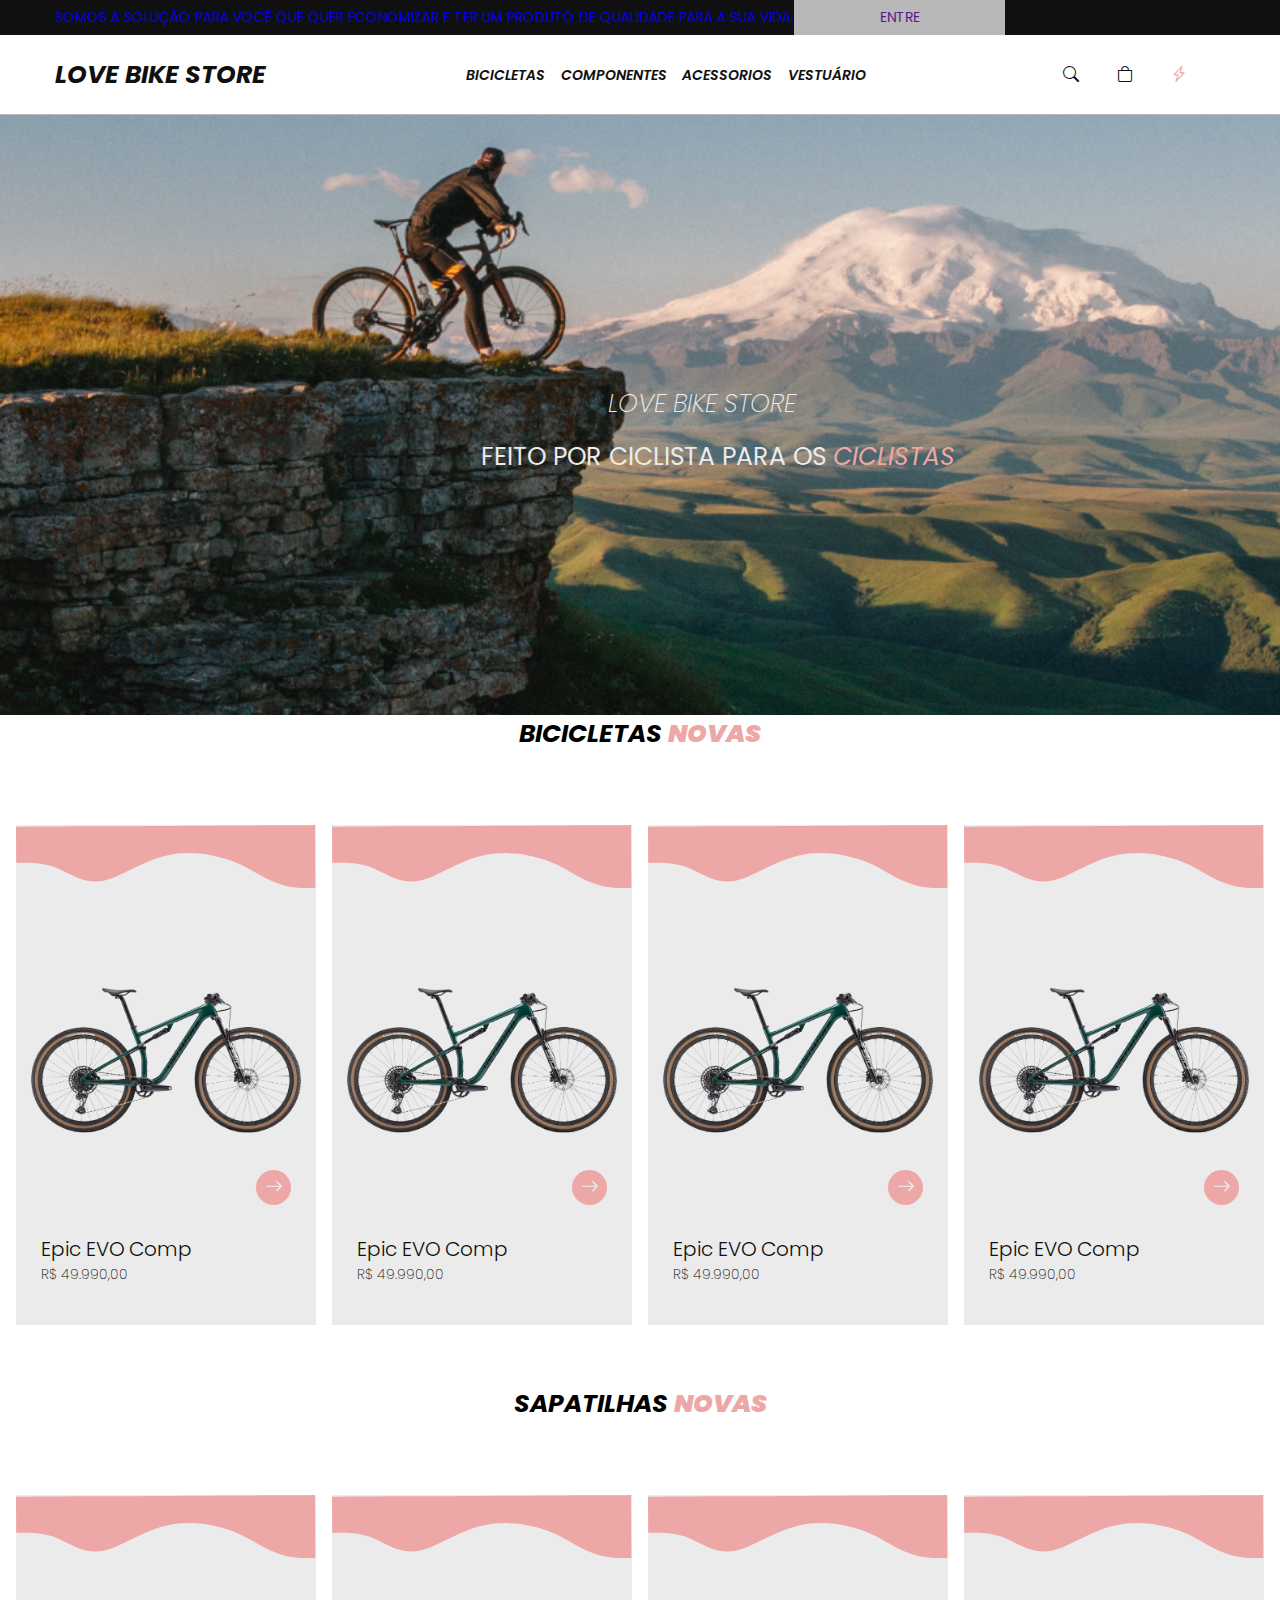
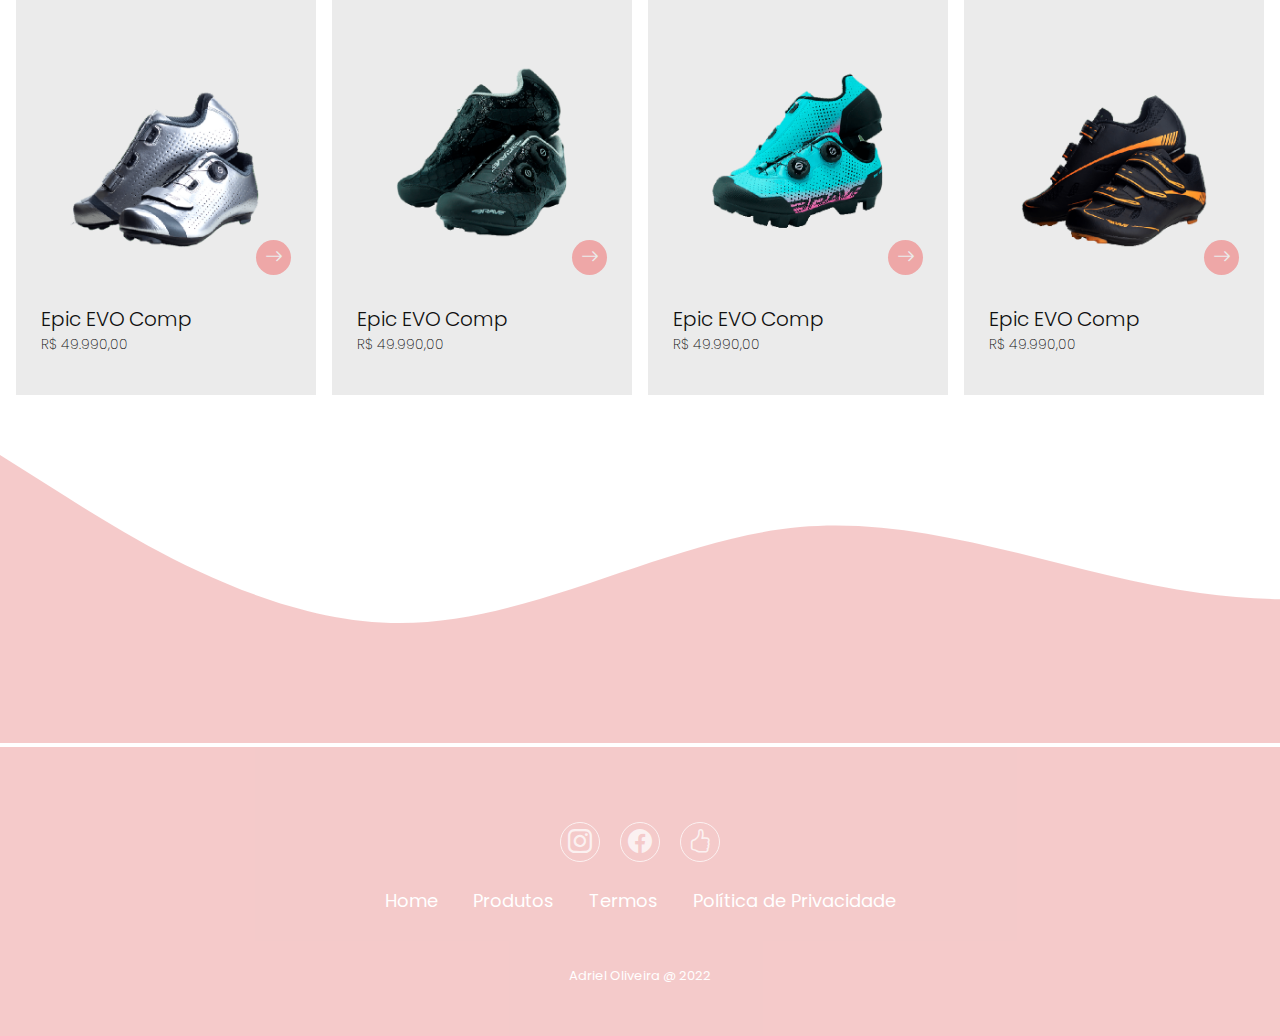
==== commit c07c8724: ":zap:" ====
--- a/index.html
+++ b/index.html
@@ -39,11 +39,11 @@
                                 PARCELAMOS SEUS PRODUTOS SEM JUROS ATÉ 6X
                             </span>
                             <div class="div-last-icons">
-                            <span class="text-light line-height-35">
+                                <span class="text-light line-height-35">
                                     <i class="bi bi-search fa-2x" style="font-size: 18px;"></i>
-                                
+
                                     <i class="bi bi-bag fa-2x" style="font-size: 18px;"></i>
-    
+
                                     <i class="bi bi-lightning-charge last fa-2x" style="font-size: 18px;"></i>
                                 </span>
                             </div>
@@ -118,20 +118,14 @@
         </div>
     </div>
     <div class="image">
-        <div>
-            <p>
-                <center>
-                    <span class="text-inside-image upper-case">
-                        Love Bike Store
-                    </span>
-                    <span class="text-inside-image upper-case"
-                        style="margin: 0; position: relative; bottom: -30px; right: 196px;">
-                        <b>FEITO POR CICLISTA PARA OS </b> <b class="negrito-rosa">CICLISTAS</b>
-                    </span>
-
-                </center>
-            </p>
-        </div>
+        <pre style="flex-wrap: wrap; width: 100%;">
+            <center style="margin-top: 15rem">
+                <span class="first-frase">LOVE BIKE STORE</span>
+                <pre class="teste">
+                    <span class="second-frase">FEITO POR CICLISTA PARA OS </span><b class="terceira-frase">CICLISTAS</b>
+                </pre>
+            </center>
+        </pre>
     </div>
 
     <div class="w-100 mt-5">
@@ -145,7 +139,8 @@
     <div class="col-sm-12 align-items-center com-md-4 mt-5">
         <div class="content-info-produtos">
             <ul class="ul-info-produtos">
-                <svg width="301" height="64" viewBox="0 0 301 64" fill="none" xmlns="http://www.w3.org/2000/svg">
+                <svg width="301" height="64" viewBox="0 0 301 64" fill="none" xmlns="http://www.w3.org/2000/svg"
+                    class="svg-despr">
                     <path fill-rule="evenodd" clip-rule="evenodd"
                         d="M300.35 62.999L294.35 63.0328C287.35 63.0722 275.35 63.1397 262.322 58.213C250.3 54.2806 237.25 45.3539 225.216 39.4215C212.182 33.4948 200.166 30.5624 187.155 28.6356C175.149 27.7031 162.149 27.7763 150.166 30.8438C137.184 33.9169 125.218 39.9844 112.252 46.0574C100.285 52.1249 87.3195 58.198 75.3084 56.2655C62.303 55.3387 50.2525 46.4064 37.2246 41.4797C25.2022 37.5473 12.2025 37.6204 6.20255 37.6542L0.202644 37.688L2.1968e-05 1.68854L5.99993 1.65477C11.9998 1.621 24.9996 1.54783 36.9994 1.48029C49.9992 1.40712 61.999 1.33958 74.9988 1.26641C86.9986 1.19887 99.9984 1.1257 111.998 1.05816C124.998 0.984989 136.998 0.917448 149.998 0.844279C161.997 0.776739 174.997 0.70357 186.997 0.636029C199.997 0.56286 211.997 0.49532 224.996 0.422151C236.996 0.35461 249.996 0.281441 261.996 0.213901C274.996 0.140732 286.995 0.0731912 293.995 0.0337926L299.995 2.22921e-05L300.35 62.999Z"
                         fill="#EEA7A7" />
@@ -174,7 +169,8 @@
                 </div>
             </ul>
             <ul class="ul-info-produtos">
-                <svg width="301" height="64" viewBox="0 0 301 64" fill="none" xmlns="http://www.w3.org/2000/svg">
+                <svg width="301" height="64" viewBox="0 0 301 64" fill="none" xmlns="http://www.w3.org/2000/svg"
+                    class="svg-despr">
                     <path fill-rule="evenodd" clip-rule="evenodd"
                         d="M300.35 62.999L294.35 63.0328C287.35 63.0722 275.35 63.1397 262.322 58.213C250.3 54.2806 237.25 45.3539 225.216 39.4215C212.182 33.4948 200.166 30.5624 187.155 28.6356C175.149 27.7031 162.149 27.7763 150.166 30.8438C137.184 33.9169 125.218 39.9844 112.252 46.0574C100.285 52.1249 87.3195 58.198 75.3084 56.2655C62.303 55.3387 50.2525 46.4064 37.2246 41.4797C25.2022 37.5473 12.2025 37.6204 6.20255 37.6542L0.202644 37.688L2.1968e-05 1.68854L5.99993 1.65477C11.9998 1.621 24.9996 1.54783 36.9994 1.48029C49.9992 1.40712 61.999 1.33958 74.9988 1.26641C86.9986 1.19887 99.9984 1.1257 111.998 1.05816C124.998 0.984989 136.998 0.917448 149.998 0.844279C161.997 0.776739 174.997 0.70357 186.997 0.636029C199.997 0.56286 211.997 0.49532 224.996 0.422151C236.996 0.35461 249.996 0.281441 261.996 0.213901C274.996 0.140732 286.995 0.0731912 293.995 0.0337926L299.995 2.22921e-05L300.35 62.999Z"
                         fill="#EEA7A7" />
@@ -203,7 +199,8 @@
                 </div>
             </ul>
             <ul class="ul-info-produtos">
-                <svg width="301" height="64" viewBox="0 0 301 64" fill="none" xmlns="http://www.w3.org/2000/svg">
+                <svg width="301" height="64" viewBox="0 0 301 64" fill="none" xmlns="http://www.w3.org/2000/svg"
+                    class="svg-despr">
                     <path fill-rule="evenodd" clip-rule="evenodd"
                         d="M300.35 62.999L294.35 63.0328C287.35 63.0722 275.35 63.1397 262.322 58.213C250.3 54.2806 237.25 45.3539 225.216 39.4215C212.182 33.4948 200.166 30.5624 187.155 28.6356C175.149 27.7031 162.149 27.7763 150.166 30.8438C137.184 33.9169 125.218 39.9844 112.252 46.0574C100.285 52.1249 87.3195 58.198 75.3084 56.2655C62.303 55.3387 50.2525 46.4064 37.2246 41.4797C25.2022 37.5473 12.2025 37.6204 6.20255 37.6542L0.202644 37.688L2.1968e-05 1.68854L5.99993 1.65477C11.9998 1.621 24.9996 1.54783 36.9994 1.48029C49.9992 1.40712 61.999 1.33958 74.9988 1.26641C86.9986 1.19887 99.9984 1.1257 111.998 1.05816C124.998 0.984989 136.998 0.917448 149.998 0.844279C161.997 0.776739 174.997 0.70357 186.997 0.636029C199.997 0.56286 211.997 0.49532 224.996 0.422151C236.996 0.35461 249.996 0.281441 261.996 0.213901C274.996 0.140732 286.995 0.0731912 293.995 0.0337926L299.995 2.22921e-05L300.35 62.999Z"
                         fill="#EEA7A7" />
@@ -232,7 +229,8 @@
                 </div>
             </ul>
             <ul class="ul-info-produtos">
-                <svg width="301" height="64" viewBox="0 0 301 64" fill="none" xmlns="http://www.w3.org/2000/svg">
+                <svg width="301" height="64" viewBox="0 0 301 64" fill="none" xmlns="http://www.w3.org/2000/svg"
+                    class="svg-despr">
                     <path fill-rule="evenodd" clip-rule="evenodd"
                         d="M300.35 62.999L294.35 63.0328C287.35 63.0722 275.35 63.1397 262.322 58.213C250.3 54.2806 237.25 45.3539 225.216 39.4215C212.182 33.4948 200.166 30.5624 187.155 28.6356C175.149 27.7031 162.149 27.7763 150.166 30.8438C137.184 33.9169 125.218 39.9844 112.252 46.0574C100.285 52.1249 87.3195 58.198 75.3084 56.2655C62.303 55.3387 50.2525 46.4064 37.2246 41.4797C25.2022 37.5473 12.2025 37.6204 6.20255 37.6542L0.202644 37.688L2.1968e-05 1.68854L5.99993 1.65477C11.9998 1.621 24.9996 1.54783 36.9994 1.48029C49.9992 1.40712 61.999 1.33958 74.9988 1.26641C86.9986 1.19887 99.9984 1.1257 111.998 1.05816C124.998 0.984989 136.998 0.917448 149.998 0.844279C161.997 0.776739 174.997 0.70357 186.997 0.636029C199.997 0.56286 211.997 0.49532 224.996 0.422151C236.996 0.35461 249.996 0.281441 261.996 0.213901C274.996 0.140732 286.995 0.0731912 293.995 0.0337926L299.995 2.22921e-05L300.35 62.999Z"
                         fill="#EEA7A7" />
@@ -273,7 +271,8 @@
     <div class="col-sm-12 align-items-center com-md-4 mt-5">
         <div class="content-info-produtos">
             <ul class="ul-info-produtos">
-                <svg width="301" height="64" viewBox="0 0 301 64" fill="none" xmlns="http://www.w3.org/2000/svg">
+                <svg width="301" height="64" viewBox="0 0 301 64" fill="none" xmlns="http://www.w3.org/2000/svg"
+                    class="svg-despr">
                     <path fill-rule="evenodd" clip-rule="evenodd"
                         d="M300.35 62.999L294.35 63.0328C287.35 63.0722 275.35 63.1397 262.322 58.213C250.3 54.2806 237.25 45.3539 225.216 39.4215C212.182 33.4948 200.166 30.5624 187.155 28.6356C175.149 27.7031 162.149 27.7763 150.166 30.8438C137.184 33.9169 125.218 39.9844 112.252 46.0574C100.285 52.1249 87.3195 58.198 75.3084 56.2655C62.303 55.3387 50.2525 46.4064 37.2246 41.4797C25.2022 37.5473 12.2025 37.6204 6.20255 37.6542L0.202644 37.688L2.1968e-05 1.68854L5.99993 1.65477C11.9998 1.621 24.9996 1.54783 36.9994 1.48029C49.9992 1.40712 61.999 1.33958 74.9988 1.26641C86.9986 1.19887 99.9984 1.1257 111.998 1.05816C124.998 0.984989 136.998 0.917448 149.998 0.844279C161.997 0.776739 174.997 0.70357 186.997 0.636029C199.997 0.56286 211.997 0.49532 224.996 0.422151C236.996 0.35461 249.996 0.281441 261.996 0.213901C274.996 0.140732 286.995 0.0731912 293.995 0.0337926L299.995 2.22921e-05L300.35 62.999Z"
                         fill="#EEA7A7" />
@@ -302,7 +301,8 @@
                 </div>
             </ul>
             <ul class="ul-info-produtos">
-                <svg width="301" height="64" viewBox="0 0 301 64" fill="none" xmlns="http://www.w3.org/2000/svg">
+                <svg width="301" height="64" viewBox="0 0 301 64" fill="none" xmlns="http://www.w3.org/2000/svg"
+                    class="svg-despr">
                     <path fill-rule="evenodd" clip-rule="evenodd"
                         d="M300.35 62.999L294.35 63.0328C287.35 63.0722 275.35 63.1397 262.322 58.213C250.3 54.2806 237.25 45.3539 225.216 39.4215C212.182 33.4948 200.166 30.5624 187.155 28.6356C175.149 27.7031 162.149 27.7763 150.166 30.8438C137.184 33.9169 125.218 39.9844 112.252 46.0574C100.285 52.1249 87.3195 58.198 75.3084 56.2655C62.303 55.3387 50.2525 46.4064 37.2246 41.4797C25.2022 37.5473 12.2025 37.6204 6.20255 37.6542L0.202644 37.688L2.1968e-05 1.68854L5.99993 1.65477C11.9998 1.621 24.9996 1.54783 36.9994 1.48029C49.9992 1.40712 61.999 1.33958 74.9988 1.26641C86.9986 1.19887 99.9984 1.1257 111.998 1.05816C124.998 0.984989 136.998 0.917448 149.998 0.844279C161.997 0.776739 174.997 0.70357 186.997 0.636029C199.997 0.56286 211.997 0.49532 224.996 0.422151C236.996 0.35461 249.996 0.281441 261.996 0.213901C274.996 0.140732 286.995 0.0731912 293.995 0.0337926L299.995 2.22921e-05L300.35 62.999Z"
                         fill="#EEA7A7" />
@@ -331,7 +331,8 @@
                 </div>
             </ul>
             <ul class="ul-info-produtos">
-                <svg width="301" height="64" viewBox="0 0 301 64" fill="none" xmlns="http://www.w3.org/2000/svg">
+                <svg width="301" height="64" viewBox="0 0 301 64" fill="none" xmlns="http://www.w3.org/2000/svg"
+                    class="svg-despr">
                     <path fill-rule="evenodd" clip-rule="evenodd"
                         d="M300.35 62.999L294.35 63.0328C287.35 63.0722 275.35 63.1397 262.322 58.213C250.3 54.2806 237.25 45.3539 225.216 39.4215C212.182 33.4948 200.166 30.5624 187.155 28.6356C175.149 27.7031 162.149 27.7763 150.166 30.8438C137.184 33.9169 125.218 39.9844 112.252 46.0574C100.285 52.1249 87.3195 58.198 75.3084 56.2655C62.303 55.3387 50.2525 46.4064 37.2246 41.4797C25.2022 37.5473 12.2025 37.6204 6.20255 37.6542L0.202644 37.688L2.1968e-05 1.68854L5.99993 1.65477C11.9998 1.621 24.9996 1.54783 36.9994 1.48029C49.9992 1.40712 61.999 1.33958 74.9988 1.26641C86.9986 1.19887 99.9984 1.1257 111.998 1.05816C124.998 0.984989 136.998 0.917448 149.998 0.844279C161.997 0.776739 174.997 0.70357 186.997 0.636029C199.997 0.56286 211.997 0.49532 224.996 0.422151C236.996 0.35461 249.996 0.281441 261.996 0.213901C274.996 0.140732 286.995 0.0731912 293.995 0.0337926L299.995 2.22921e-05L300.35 62.999Z"
                         fill="#EEA7A7" />
@@ -360,7 +361,8 @@
                 </div>
             </ul>
             <ul class="ul-info-produtos">
-                <svg width="301" height="64" viewBox="0 0 301 64" fill="none" xmlns="http://www.w3.org/2000/svg">
+                <svg width="301" height="64" viewBox="0 0 301 64" fill="none" xmlns="http://www.w3.org/2000/svg"
+                    class="svg-despr">
                     <path fill-rule="evenodd" clip-rule="evenodd"
                         d="M300.35 62.999L294.35 63.0328C287.35 63.0722 275.35 63.1397 262.322 58.213C250.3 54.2806 237.25 45.3539 225.216 39.4215C212.182 33.4948 200.166 30.5624 187.155 28.6356C175.149 27.7031 162.149 27.7763 150.166 30.8438C137.184 33.9169 125.218 39.9844 112.252 46.0574C100.285 52.1249 87.3195 58.198 75.3084 56.2655C62.303 55.3387 50.2525 46.4064 37.2246 41.4797C25.2022 37.5473 12.2025 37.6204 6.20255 37.6542L0.202644 37.688L2.1968e-05 1.68854L5.99993 1.65477C11.9998 1.621 24.9996 1.54783 36.9994 1.48029C49.9992 1.40712 61.999 1.33958 74.9988 1.26641C86.9986 1.19887 99.9984 1.1257 111.998 1.05816C124.998 0.984989 136.998 0.917448 149.998 0.844279C161.997 0.776739 174.997 0.70357 186.997 0.636029C199.997 0.56286 211.997 0.49532 224.996 0.422151C236.996 0.35461 249.996 0.281441 261.996 0.213901C274.996 0.140732 286.995 0.0731912 293.995 0.0337926L299.995 2.22921e-05L300.35 62.999Z"
                         fill="#EEA7A7" />
@@ -391,7 +393,7 @@
         </div>
     </div>
 
-    <svg width="1600" height="288" viewBox="0 0 1600 288" fill="none" xmlns="http://www.w3.org/2000/svg">
+    <svg width="2618" height="288" viewBox="0 0 2618 288" fill="none" xmlns="http://www.w3.org/2000/svg">
         <path fill-rule="evenodd" clip-rule="evenodd"
             d="M0 0L66.6667 42C133.333 84 266.667 168 400 168C533.333 168 666.667 84 800 72C933.333 60 1066.67 120 1200 138C1333.33 156 1466.67 132 1533.33 120L1600 108V288H1533.33C1466.67 288 1333.33 288 1200 288C1066.67 288 933.333 288 800 288C666.667 288 533.333 288 400 288C266.667 288 133.333 288 66.6667 288H0V0Z"
             fill="#EEA7A7" fill-opacity="0.6" />
--- a/main.css
+++ b/main.css
@@ -143,11 +143,12 @@
   background-image: url("front-line.png");
   background-size: cover;
   background-repeat: no-repeat;
+  flex-wrap: wrap;
+  overflow: hidden;
 }
 
 .text-inside-image {
-  line-height: 680px;
-  margin-left: 800px;
+  line-height: 550px;
   font-family: "Poppins", sans-serif;
   font-style: italic;
   font-weight: 250;
@@ -260,16 +261,30 @@
   font-size: 18px;
 }
 
-@import url("https://fonts.googleapis.com/css2?family=Poppins&display=swap");
-
-body {
-  background-color: #f7f7f7;
-}
-* {
-  margin: 0;
-  padding: 0;
-  box-sizing: border-box;
-}
+.first-frase {
+  font-family: "Poppins";
+  font-style: italic;
+  font-weight: 250;
+  font-size: 25px;
+  color: #ebebeb;
+}
+
+.second-frase {
+  font-family: "Poppins";
+  font-style: normal;
+  font-weight: 400;
+  font-size: 25px;
+  color: #ebebeb;
+}
+
+.terceira-frase {
+  font-family: "Poppins";
+  font-style: italic;
+  font-weight: 400;
+  font-size: 25px;
+  color: #eea7a7;
+}
+
 
 .footer {
   font-family: "Poppins", sans-serif;
@@ -456,6 +471,21 @@
   }
 }
 
+@media (max-width: 592px) {
+  .ul-info-produtos {
+    background-color: transparent;
+  }
+  .svg-despr {
+    display: none;
+  }
+  .first-frase{
+    margin-right: 20%;
+  }
+  pre .teste{
+   display: none;
+  }
+}
+
 @media (max-width: 535px) {
   .appear-affter {
     display: none;
@@ -469,7 +499,11 @@
   .container-header {
     text-align: center;
   }
-}
+  .image {
+    background-position: -350px;
+  }
+}
+
 
 @media (max-width: 319px) {
   .icon-dsrp {
@@ -481,25 +515,25 @@
 }
 
 @media (max-width: 287px) {
-  .div-last-icons{
+  .div-last-icons {
     width: 300%;
   }
 }
 
 @media (max-width: 240px) {
-  .div-last-icons{
+  .div-last-icons {
     width: 200%;
   }
 }
 
 @media (max-width: 179px) {
-  .div-last-icons{
-    width: 120%
+  .div-last-icons {
+    width: 120%;
   }
 }
 
 @media (max-width: 169px) {
-  .bg-dark{
-    display: none;
-  }
-}+  .bg-dark {
+    display: none;
+  }
+}
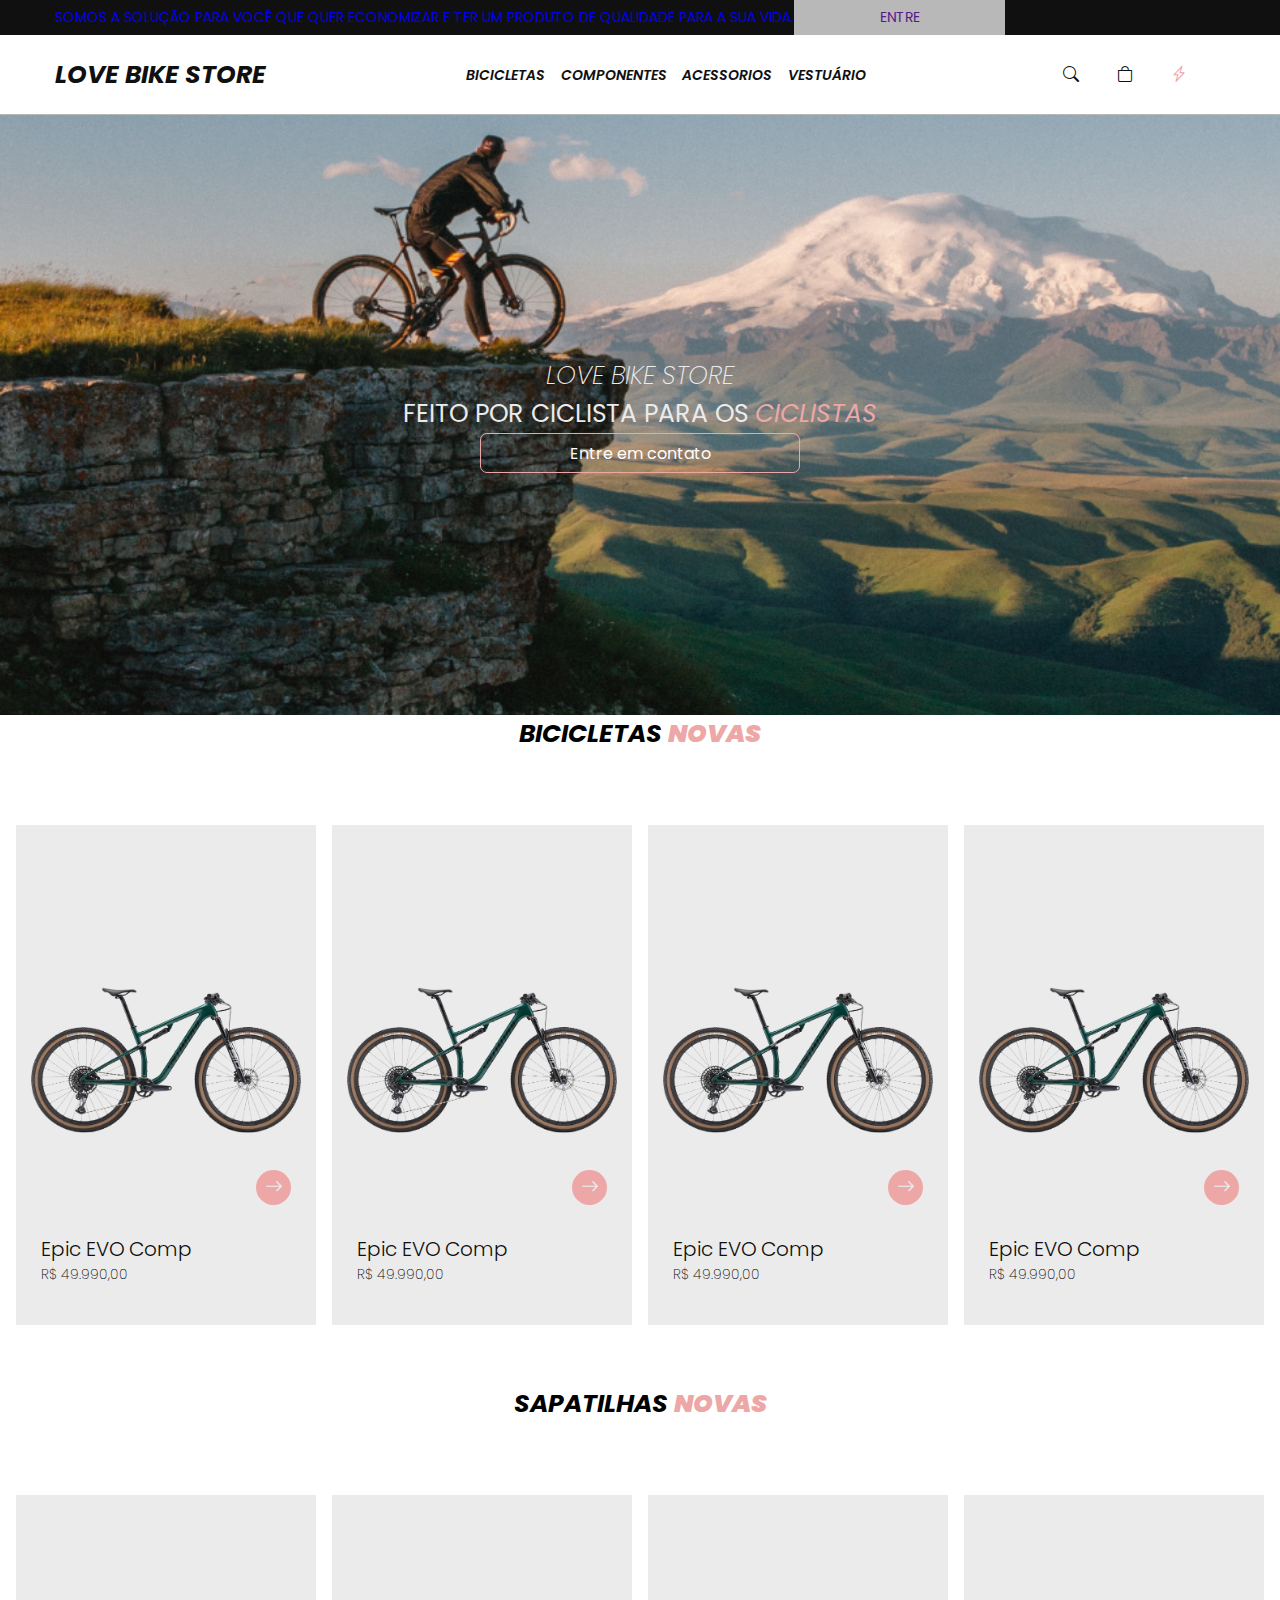
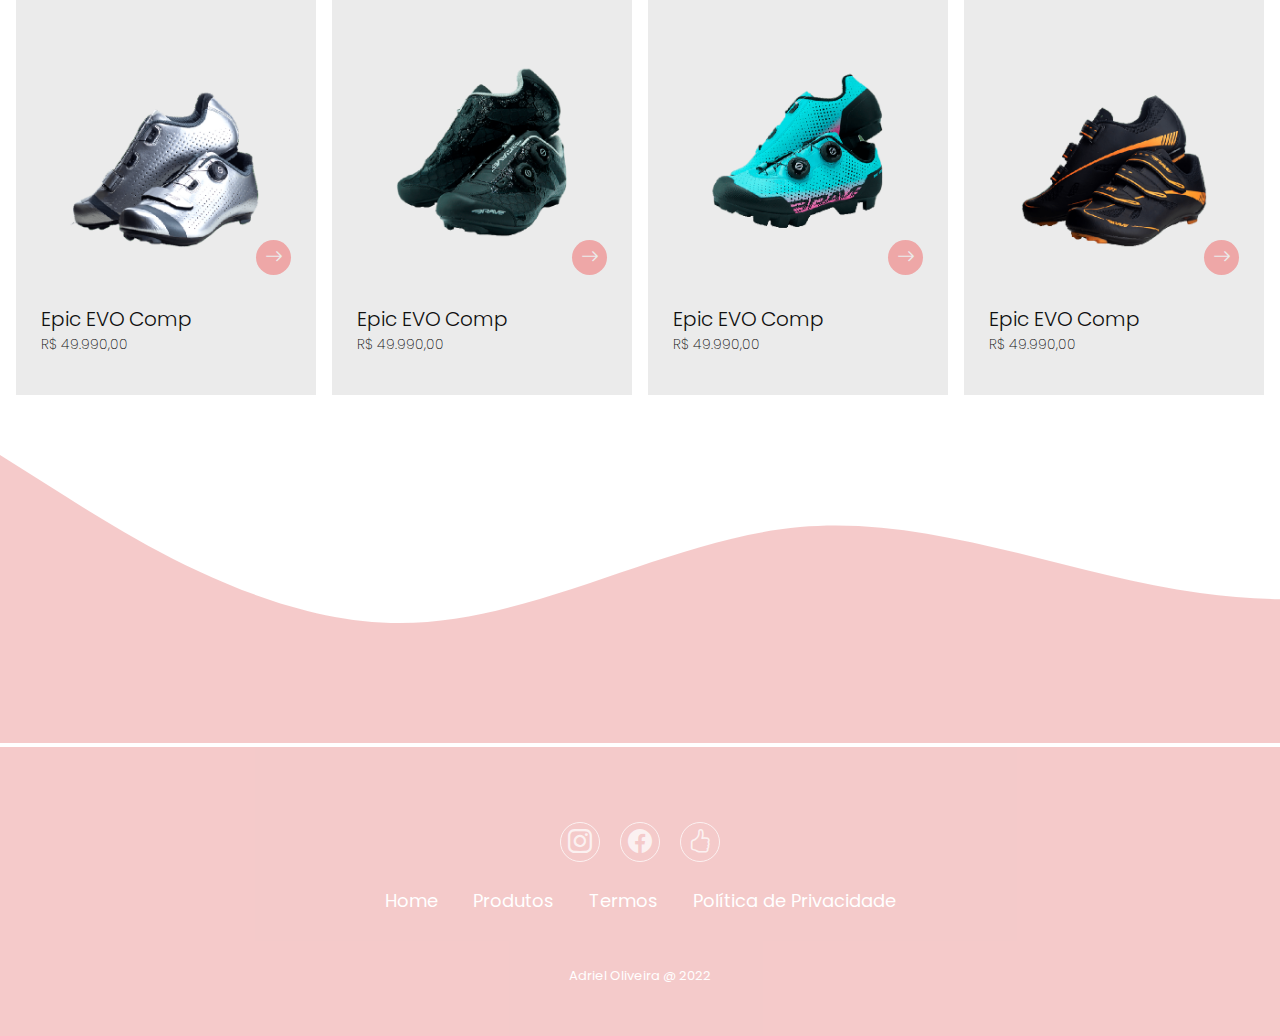
==== commit 86be2872: ":zap:" ====
--- a/index.html
+++ b/index.html
@@ -40,11 +40,11 @@
                             </span>
                             <div class="div-last-icons">
                                 <span class="text-light line-height-35">
-                                    <i class="bi bi-search fa-2x" style="font-size: 18px;"></i>
-
-                                    <i class="bi bi-bag fa-2x" style="font-size: 18px;"></i>
-
-                                    <i class="bi bi-lightning-charge last fa-2x" style="font-size: 18px;"></i>
+                                    <i class="bi bi-search fa-2x" style="font-size: 1.125rem;"></i>
+
+                                    <i class="bi bi-bag fa-2x" style="font-size: 1.125rem;"></i>
+
+                                    <i class="bi bi-lightning-charge last fa-2x" style="font-size: 1.125rem;"></i>
                                 </span>
                             </div>
                         </a>
@@ -94,7 +94,7 @@
                     <div class="float-end div-icon">
 
 
-                        <button type="button" class="nav-toggler" style="width: 10px;">
+                        <button type="button" class="nav-toggler" style="width: 0.625rem;">
                             <span></span>
                         </button>
                         <li class="list-style-none">
@@ -117,17 +117,16 @@
             </nav>
         </div>
     </div>
-    <div class="image">
-        <pre style="flex-wrap: wrap; width: 100%;">
-            <center style="margin-top: 15rem">
-                <span class="first-frase">LOVE BIKE STORE</span>
-                <pre class="teste">
-                    <span class="second-frase">FEITO POR CICLISTA PARA OS </span><b class="terceira-frase">CICLISTAS</b>
-                </pre>
-            </center>
-        </pre>
-    </div>
-
+    <div class="container_image text-center">
+        <h1>Love bike store</h1>
+        <div>
+            <p>feito por ciclista para os <b> ciclistas</b></p>  
+        </div>
+        <div class="button">
+            <span>Entre em contato</span>
+        </div>
+    </div>
+   
     <div class="w-100 mt-5">
         <center>
             <div>
@@ -139,12 +138,7 @@
     <div class="col-sm-12 align-items-center com-md-4 mt-5">
         <div class="content-info-produtos">
             <ul class="ul-info-produtos">
-                <svg width="301" height="64" viewBox="0 0 301 64" fill="none" xmlns="http://www.w3.org/2000/svg"
-                    class="svg-despr">
-                    <path fill-rule="evenodd" clip-rule="evenodd"
-                        d="M300.35 62.999L294.35 63.0328C287.35 63.0722 275.35 63.1397 262.322 58.213C250.3 54.2806 237.25 45.3539 225.216 39.4215C212.182 33.4948 200.166 30.5624 187.155 28.6356C175.149 27.7031 162.149 27.7763 150.166 30.8438C137.184 33.9169 125.218 39.9844 112.252 46.0574C100.285 52.1249 87.3195 58.198 75.3084 56.2655C62.303 55.3387 50.2525 46.4064 37.2246 41.4797C25.2022 37.5473 12.2025 37.6204 6.20255 37.6542L0.202644 37.688L2.1968e-05 1.68854L5.99993 1.65477C11.9998 1.621 24.9996 1.54783 36.9994 1.48029C49.9992 1.40712 61.999 1.33958 74.9988 1.26641C86.9986 1.19887 99.9984 1.1257 111.998 1.05816C124.998 0.984989 136.998 0.917448 149.998 0.844279C161.997 0.776739 174.997 0.70357 186.997 0.636029C199.997 0.56286 211.997 0.49532 224.996 0.422151C236.996 0.35461 249.996 0.281441 261.996 0.213901C274.996 0.140732 286.995 0.0731912 293.995 0.0337926L299.995 2.22921e-05L300.35 62.999Z"
-                        fill="#EEA7A7" />
-                </svg>
+               
 
                 <div class="div-image">
                     <img src="Epic-expert.png" class="image-produto">
@@ -169,12 +163,7 @@
                 </div>
             </ul>
             <ul class="ul-info-produtos">
-                <svg width="301" height="64" viewBox="0 0 301 64" fill="none" xmlns="http://www.w3.org/2000/svg"
-                    class="svg-despr">
-                    <path fill-rule="evenodd" clip-rule="evenodd"
-                        d="M300.35 62.999L294.35 63.0328C287.35 63.0722 275.35 63.1397 262.322 58.213C250.3 54.2806 237.25 45.3539 225.216 39.4215C212.182 33.4948 200.166 30.5624 187.155 28.6356C175.149 27.7031 162.149 27.7763 150.166 30.8438C137.184 33.9169 125.218 39.9844 112.252 46.0574C100.285 52.1249 87.3195 58.198 75.3084 56.2655C62.303 55.3387 50.2525 46.4064 37.2246 41.4797C25.2022 37.5473 12.2025 37.6204 6.20255 37.6542L0.202644 37.688L2.1968e-05 1.68854L5.99993 1.65477C11.9998 1.621 24.9996 1.54783 36.9994 1.48029C49.9992 1.40712 61.999 1.33958 74.9988 1.26641C86.9986 1.19887 99.9984 1.1257 111.998 1.05816C124.998 0.984989 136.998 0.917448 149.998 0.844279C161.997 0.776739 174.997 0.70357 186.997 0.636029C199.997 0.56286 211.997 0.49532 224.996 0.422151C236.996 0.35461 249.996 0.281441 261.996 0.213901C274.996 0.140732 286.995 0.0731912 293.995 0.0337926L299.995 2.22921e-05L300.35 62.999Z"
-                        fill="#EEA7A7" />
-                </svg>
+               
 
                 <div class="div-image">
                     <img src="Epic-expert.png" class="image-produto">
@@ -199,12 +188,7 @@
                 </div>
             </ul>
             <ul class="ul-info-produtos">
-                <svg width="301" height="64" viewBox="0 0 301 64" fill="none" xmlns="http://www.w3.org/2000/svg"
-                    class="svg-despr">
-                    <path fill-rule="evenodd" clip-rule="evenodd"
-                        d="M300.35 62.999L294.35 63.0328C287.35 63.0722 275.35 63.1397 262.322 58.213C250.3 54.2806 237.25 45.3539 225.216 39.4215C212.182 33.4948 200.166 30.5624 187.155 28.6356C175.149 27.7031 162.149 27.7763 150.166 30.8438C137.184 33.9169 125.218 39.9844 112.252 46.0574C100.285 52.1249 87.3195 58.198 75.3084 56.2655C62.303 55.3387 50.2525 46.4064 37.2246 41.4797C25.2022 37.5473 12.2025 37.6204 6.20255 37.6542L0.202644 37.688L2.1968e-05 1.68854L5.99993 1.65477C11.9998 1.621 24.9996 1.54783 36.9994 1.48029C49.9992 1.40712 61.999 1.33958 74.9988 1.26641C86.9986 1.19887 99.9984 1.1257 111.998 1.05816C124.998 0.984989 136.998 0.917448 149.998 0.844279C161.997 0.776739 174.997 0.70357 186.997 0.636029C199.997 0.56286 211.997 0.49532 224.996 0.422151C236.996 0.35461 249.996 0.281441 261.996 0.213901C274.996 0.140732 286.995 0.0731912 293.995 0.0337926L299.995 2.22921e-05L300.35 62.999Z"
-                        fill="#EEA7A7" />
-                </svg>
+               
 
                 <div class="div-image">
                     <img src="Epic-expert.png" class="image-produto">
@@ -229,12 +213,7 @@
                 </div>
             </ul>
             <ul class="ul-info-produtos">
-                <svg width="301" height="64" viewBox="0 0 301 64" fill="none" xmlns="http://www.w3.org/2000/svg"
-                    class="svg-despr">
-                    <path fill-rule="evenodd" clip-rule="evenodd"
-                        d="M300.35 62.999L294.35 63.0328C287.35 63.0722 275.35 63.1397 262.322 58.213C250.3 54.2806 237.25 45.3539 225.216 39.4215C212.182 33.4948 200.166 30.5624 187.155 28.6356C175.149 27.7031 162.149 27.7763 150.166 30.8438C137.184 33.9169 125.218 39.9844 112.252 46.0574C100.285 52.1249 87.3195 58.198 75.3084 56.2655C62.303 55.3387 50.2525 46.4064 37.2246 41.4797C25.2022 37.5473 12.2025 37.6204 6.20255 37.6542L0.202644 37.688L2.1968e-05 1.68854L5.99993 1.65477C11.9998 1.621 24.9996 1.54783 36.9994 1.48029C49.9992 1.40712 61.999 1.33958 74.9988 1.26641C86.9986 1.19887 99.9984 1.1257 111.998 1.05816C124.998 0.984989 136.998 0.917448 149.998 0.844279C161.997 0.776739 174.997 0.70357 186.997 0.636029C199.997 0.56286 211.997 0.49532 224.996 0.422151C236.996 0.35461 249.996 0.281441 261.996 0.213901C274.996 0.140732 286.995 0.0731912 293.995 0.0337926L299.995 2.22921e-05L300.35 62.999Z"
-                        fill="#EEA7A7" />
-                </svg>
+               
 
                 <div class="div-image">
                     <img src="Epic-expert.png" class="image-produto">
@@ -271,12 +250,7 @@
     <div class="col-sm-12 align-items-center com-md-4 mt-5">
         <div class="content-info-produtos">
             <ul class="ul-info-produtos">
-                <svg width="301" height="64" viewBox="0 0 301 64" fill="none" xmlns="http://www.w3.org/2000/svg"
-                    class="svg-despr">
-                    <path fill-rule="evenodd" clip-rule="evenodd"
-                        d="M300.35 62.999L294.35 63.0328C287.35 63.0722 275.35 63.1397 262.322 58.213C250.3 54.2806 237.25 45.3539 225.216 39.4215C212.182 33.4948 200.166 30.5624 187.155 28.6356C175.149 27.7031 162.149 27.7763 150.166 30.8438C137.184 33.9169 125.218 39.9844 112.252 46.0574C100.285 52.1249 87.3195 58.198 75.3084 56.2655C62.303 55.3387 50.2525 46.4064 37.2246 41.4797C25.2022 37.5473 12.2025 37.6204 6.20255 37.6542L0.202644 37.688L2.1968e-05 1.68854L5.99993 1.65477C11.9998 1.621 24.9996 1.54783 36.9994 1.48029C49.9992 1.40712 61.999 1.33958 74.9988 1.26641C86.9986 1.19887 99.9984 1.1257 111.998 1.05816C124.998 0.984989 136.998 0.917448 149.998 0.844279C161.997 0.776739 174.997 0.70357 186.997 0.636029C199.997 0.56286 211.997 0.49532 224.996 0.422151C236.996 0.35461 249.996 0.281441 261.996 0.213901C274.996 0.140732 286.995 0.0731912 293.995 0.0337926L299.995 2.22921e-05L300.35 62.999Z"
-                        fill="#EEA7A7" />
-                </svg>
+               
 
                 <div class="div-image">
                     <img src="ROAD R3 BRAVE.png" class="image-produto">
@@ -301,12 +275,7 @@
                 </div>
             </ul>
             <ul class="ul-info-produtos">
-                <svg width="301" height="64" viewBox="0 0 301 64" fill="none" xmlns="http://www.w3.org/2000/svg"
-                    class="svg-despr">
-                    <path fill-rule="evenodd" clip-rule="evenodd"
-                        d="M300.35 62.999L294.35 63.0328C287.35 63.0722 275.35 63.1397 262.322 58.213C250.3 54.2806 237.25 45.3539 225.216 39.4215C212.182 33.4948 200.166 30.5624 187.155 28.6356C175.149 27.7031 162.149 27.7763 150.166 30.8438C137.184 33.9169 125.218 39.9844 112.252 46.0574C100.285 52.1249 87.3195 58.198 75.3084 56.2655C62.303 55.3387 50.2525 46.4064 37.2246 41.4797C25.2022 37.5473 12.2025 37.6204 6.20255 37.6542L0.202644 37.688L2.1968e-05 1.68854L5.99993 1.65477C11.9998 1.621 24.9996 1.54783 36.9994 1.48029C49.9992 1.40712 61.999 1.33958 74.9988 1.26641C86.9986 1.19887 99.9984 1.1257 111.998 1.05816C124.998 0.984989 136.998 0.917448 149.998 0.844279C161.997 0.776739 174.997 0.70357 186.997 0.636029C199.997 0.56286 211.997 0.49532 224.996 0.422151C236.996 0.35461 249.996 0.281441 261.996 0.213901C274.996 0.140732 286.995 0.0731912 293.995 0.0337926L299.995 2.22921e-05L300.35 62.999Z"
-                        fill="#EEA7A7" />
-                </svg>
+               
 
                 <div class="div-image">
                     <img src="MF-529 ROAD.png" class="image-produto">
@@ -331,12 +300,7 @@
                 </div>
             </ul>
             <ul class="ul-info-produtos">
-                <svg width="301" height="64" viewBox="0 0 301 64" fill="none" xmlns="http://www.w3.org/2000/svg"
-                    class="svg-despr">
-                    <path fill-rule="evenodd" clip-rule="evenodd"
-                        d="M300.35 62.999L294.35 63.0328C287.35 63.0722 275.35 63.1397 262.322 58.213C250.3 54.2806 237.25 45.3539 225.216 39.4215C212.182 33.4948 200.166 30.5624 187.155 28.6356C175.149 27.7031 162.149 27.7763 150.166 30.8438C137.184 33.9169 125.218 39.9844 112.252 46.0574C100.285 52.1249 87.3195 58.198 75.3084 56.2655C62.303 55.3387 50.2525 46.4064 37.2246 41.4797C25.2022 37.5473 12.2025 37.6204 6.20255 37.6542L0.202644 37.688L2.1968e-05 1.68854L5.99993 1.65477C11.9998 1.621 24.9996 1.54783 36.9994 1.48029C49.9992 1.40712 61.999 1.33958 74.9988 1.26641C86.9986 1.19887 99.9984 1.1257 111.998 1.05816C124.998 0.984989 136.998 0.917448 149.998 0.844279C161.997 0.776739 174.997 0.70357 186.997 0.636029C199.997 0.56286 211.997 0.49532 224.996 0.422151C236.996 0.35461 249.996 0.281441 261.996 0.213901C274.996 0.140732 286.995 0.0731912 293.995 0.0337926L299.995 2.22921e-05L300.35 62.999Z"
-                        fill="#EEA7A7" />
-                </svg>
+               
 
                 <div class="div-image">
                     <img src="MF-529 MTB.png" class="image-produto">
@@ -361,12 +325,7 @@
                 </div>
             </ul>
             <ul class="ul-info-produtos">
-                <svg width="301" height="64" viewBox="0 0 301 64" fill="none" xmlns="http://www.w3.org/2000/svg"
-                    class="svg-despr">
-                    <path fill-rule="evenodd" clip-rule="evenodd"
-                        d="M300.35 62.999L294.35 63.0328C287.35 63.0722 275.35 63.1397 262.322 58.213C250.3 54.2806 237.25 45.3539 225.216 39.4215C212.182 33.4948 200.166 30.5624 187.155 28.6356C175.149 27.7031 162.149 27.7763 150.166 30.8438C137.184 33.9169 125.218 39.9844 112.252 46.0574C100.285 52.1249 87.3195 58.198 75.3084 56.2655C62.303 55.3387 50.2525 46.4064 37.2246 41.4797C25.2022 37.5473 12.2025 37.6204 6.20255 37.6542L0.202644 37.688L2.1968e-05 1.68854L5.99993 1.65477C11.9998 1.621 24.9996 1.54783 36.9994 1.48029C49.9992 1.40712 61.999 1.33958 74.9988 1.26641C86.9986 1.19887 99.9984 1.1257 111.998 1.05816C124.998 0.984989 136.998 0.917448 149.998 0.844279C161.997 0.776739 174.997 0.70357 186.997 0.636029C199.997 0.56286 211.997 0.49532 224.996 0.422151C236.996 0.35461 249.996 0.281441 261.996 0.213901C274.996 0.140732 286.995 0.0731912 293.995 0.0337926L299.995 2.22921e-05L300.35 62.999Z"
-                        fill="#EEA7A7" />
-                </svg>
+               
 
                 <div class="div-image">
                     <img src="ROAD R1 BRAVE.png" class="image-produto">
@@ -404,7 +363,7 @@
             <a href="#" target="_blank"><i class="bi bi-facebook"></i></a>
             <a href="#" target="_blank"><i class="bi bi-hand-thumbs-up"></i></a>
         </div>
-        <ul class="list" style="margin-bottom: 50px;">
+        <ul class="list" style="margin-bottom: 3.125rem;">
             <li>
                 <a href="#">Home</a>
             </li>
@@ -418,7 +377,7 @@
                 <a href="#">Política de Privacidade</a>
             </li>
         </ul>
-        <p class="copyright" style="padding-bottom: 50px">
+        <p class="copyright" style="padding-bottom: 3.125rem">
             <a href="https://github.com/drielsz" target="_blank" style="color: #FFFF">
                 Adriel Oliveira @ 2022
             </a>
--- a/main.css
+++ b/main.css
@@ -24,136 +24,186 @@
   background-color: #101010 !important;
 }
 
-.text-light {
-  font-family: "Poppins", sans-serif;
-  font-style: regular;
-  font-weight: 400;
-  font-size: 14px;
-}
-
-.height-35 {
-  height: 35px;
-  max-height: 35px;
-}
-
-.line-height-35 {
-  line-height: 35px;
-}
-
-.text-decoration-none {
-  text-decoration: none;
-}
-
-.margin-none {
-  margin: 0 !important;
-}
-
-.top-0 {
-  top: 0;
-}
-
-.right-55 {
-  right: 55px;
-}
-
-.right-0 {
-  right: 0;
-}
-
-.upper-case {
-  text-transform: uppercase;
-}
-
-.list-style-none {
-  list-style: none;
-}
-
-.btn-entrar {
-  background-color: #b8b8b8;
-  width: 211px;
-  text-align: center;
-}
-
-.btn-entrar:hover {
-  cursor: pointer;
-  background-color: rgba(238, 167, 167, 0.95);
-}
-
-.second-header {
-  height: 80px;
-  max-height: 80px;
-  background-color: #ffffffff;
-  border-bottom: 1px solid #b8b8b8;
-  line-height: 80px;
-  width: 100%;
-  display: inline-block;
-}
-
-.text-logo {
-  font-family: "Poppins", sans-serif;
-  font-style: italic;
-  font-weight: 700;
-  font-size: 25px;
-  color: #101010;
-}
-
-.color-1010 {
-  color: #101010;
-}
-
-.a-to-second-header {
-  font-family: "Poppins", sans-serif;
-  font-style: italic;
-  font-weight: 600;
-  font-size: 14px;
-}
-
-.a-to-second-header:hover {
-  color: #eea7a7;
-}
-
-.ul-child-second-header {
-  display: flex;
-  justify-content: space-between;
-  width: 800px;
-  padding-left: 300px;
-}
-
-.div-icon {
-  display: flex;
-  justify-content: space-evenly;
-  width: 200px;
-  position: absolute;
-  right: 55px;
-}
-
-.last {
-  color: #eea7a7;
-}
-
-.fa-2x:hover {
-  color: #eea7a7;
-}
-
-.image {
-  margin-top: 0px;
-  height: 600px;
-  width: 100%;
-  background-color: #eea7a7;
+.container_image {
   background-image: url("front-line.png");
+  background-size: 100%;
+  background-position: center;
+  background-repeat: no-repeat;
+  background-color: #339121;
+  color: #fff;
+  display: flex;
+  flex-direction: column;
+  align-items: center;
+  justify-content: center;
+  font-family: "Poppins", sans-serif;
+  height: 37.5rem;
+  width: 100%;
   background-size: cover;
   background-repeat: no-repeat;
   flex-wrap: wrap;
   overflow: hidden;
 }
 
-.text-inside-image {
-  line-height: 550px;
+.container_image h1 {
   font-family: "Poppins", sans-serif;
   font-style: italic;
   font-weight: 250;
-  font-size: 25px;
+  font-size: 1.5625rem;
+  text-transform: uppercase;
   color: #ebebeb;
+}
+
+.container_image p {
+  font-family: "Poppins", sans-serif;
+  font-style: normal;
+  font-weight: 400;
+  font-size: 1.5625rem;
+  color: #ebebeb;
+  
+  text-transform: uppercase;
+}
+
+.container_image b {
+  font-family: "Poppins", sans-serif;
+  font-style: italic;
+  font-weight: 400;
+  font-size: 1.5625rem;
+  color: #eea7a7;
+  
+  text-transform: uppercase;
+}
+
+.button{
+  width: 25%;
+  height: 2.5rem;
+  position: relative;
+  background-color: transparent;
+  display: flex;
+  justify-content: center;
+  align-items: center;
+  border: 1px solid #eea7a7;
+  border-radius: 0.4375rem;
+}
+
+.button:hover{
+  border: 1px solid transparent;
+  background-color: #eea7a7;
+  cursor: pointer;
+}
+
+.container_image div {
+  display: flex;
+}
+
+.text-light {
+  font-family: "Poppins", sans-serif;
+  font-style: regular;
+  font-weight: 400;
+  font-size: 0.875rem;
+}
+
+.height-35 {
+  height: 2.1875rem;
+  max-height: 2.1875rem;
+}
+
+.line-height-35 {
+  line-height: 2.1875rem;
+}
+
+.text-decoration-none {
+  text-decoration: none;
+}
+
+.margin-none {
+  margin: 0 !important;
+}
+
+.top-0 {
+  top: 0;
+}
+
+.right-55 {
+  right: 3.4375rem;
+}
+
+.right-0 {
+  right: 0;
+}
+
+.upper-case {
+  text-transform: uppercase;
+}
+
+.list-style-none {
+  list-style: none;
+}
+
+.btn-entrar {
+  background-color: #b8b8b8;
+  width: 13.1875rem;
+  text-align: center;
+}
+
+.btn-entrar:hover {
+  cursor: pointer;
+  background-color: rgba(238, 167, 167, 0.95);
+}
+
+.second-header {
+  height: 5rem;
+  max-height: 5rem;
+  background-color: #ffffffff;
+  border-bottom: 0.0625rem solid #b8b8b8;
+  line-height: 5rem;
+  width: 100%;
+  display: inline-block;
+}
+
+.text-logo {
+  font-family: "Poppins", sans-serif;
+  font-style: italic;
+  font-weight: 700;
+  font-size: 1.5625rem;
+  color: #101010;
+}
+
+.color-1010 {
+  color: #101010;
+}
+
+.a-to-second-header {
+  font-family: "Poppins", sans-serif;
+  font-style: italic;
+  font-weight: 600;
+  font-size: 0.875rem;
+}
+
+.a-to-second-header:hover {
+  color: #eea7a7;
+}
+
+.ul-child-second-header {
+  display: flex;
+  justify-content: space-between;
+  width: 50rem;
+  padding-left: 18.75rem;
+}
+
+.div-icon {
+  display: flex;
+  justify-content: space-evenly;
+  width: 12.5rem;
+  position: absolute;
+  right: 3.4375rem;
+}
+
+.last {
+  color: #eea7a7;
+}
+
+.fa-2x:hover {
+  color: #eea7a7;
 }
 
 .negrito-rosa {
@@ -164,7 +214,7 @@
   font-family: "Poppins";
   font-style: italic;
   font-weight: 700;
-  font-size: 25px;
+  font-size: 1.5625rem;
 }
 
 .content-info-produtos {
@@ -179,23 +229,23 @@
 
 .ul-info-produtos {
   background-color: #ebebeb;
-  height: 500px;
-  max-height: 500px;
-  width: 300px;
-  max-width: 300px;
+  height: 31.25rem;
+  max-height: 31.25rem;
+  width: 18.75rem;
+  max-width: 18.75rem;
   padding: 0;
   /* POSITION */
   position: relative;
   /*  */
-  margin-bottom: 60px;
+  margin-bottom: 3.75rem;
   /*  */
   display: flex;
 }
 
 .header-produto {
   position: absolute;
-  width: 250px;
-  height: 40px;
+  width: 15.625rem;
+  height: 2.5rem;
   top: 0;
   background-color: #eea7a7;
   transform: rotate(179.68deg);
@@ -203,9 +253,9 @@
 
 .div-image {
   width: 90%;
-  height: 220px;
-  position: absolute;
-  top: 120px;
+  height: 13.75rem;
+  position: absolute;
+  top: 7.5rem;
   left: 5%;
 }
 
@@ -213,20 +263,20 @@
   position: relative;
   width: 100%;
   text-align: center;
-  top: 40px;
+  top: 2.5rem;
 }
 
 .nome-produto {
   position: absolute;
-  bottom: 40px;
-  left: 25px;
+  bottom: 2.5rem;
+  left: 1.5625rem;
 }
 
 .nome {
   font-family: "Poppins";
   font-style: normal;
   font-weight: 300;
-  font-size: 20px;
+  font-size: 1.25rem;
   color: #101010;
 }
 
@@ -234,17 +284,17 @@
   font-family: "Poppins";
   font-style: normal;
   font-weight: 275;
-  font-size: 14px;
+  font-size: 0.875rem;
   color: #101010;
 }
 
 .click-produto {
   position: absolute;
   background-color: #eea7a7;
-  width: 35px;
-  height: 35px;
-  bottom: 120px;
-  right: 25px;
+  width: 2.1875rem;
+  height: 2.1875rem;
+  bottom: 7.5rem;
+  right: 1.5625rem;
   border-radius: 50%;
 }
 
@@ -256,16 +306,16 @@
   position: relative;
   width: 100%;
   text-align: center;
-  line-height: 35px;
+  line-height: 2.1875rem;
   color: #ebebeb;
-  font-size: 18px;
+  font-size: 1.125rem;
 }
 
 .first-frase {
   font-family: "Poppins";
   font-style: italic;
   font-weight: 250;
-  font-size: 25px;
+  font-size: 1.5625rem;
   color: #ebebeb;
 }
 
@@ -273,7 +323,7 @@
   font-family: "Poppins";
   font-style: normal;
   font-weight: 400;
-  font-size: 25px;
+  font-size: 1.5625rem;
   color: #ebebeb;
 }
 
@@ -281,14 +331,13 @@
   font-family: "Poppins";
   font-style: italic;
   font-weight: 400;
-  font-size: 25px;
+  font-size: 1.5625rem;
   color: #eea7a7;
 }
 
-
 .footer {
   font-family: "Poppins", sans-serif;
-  padding: 75px 0;
+  padding: 4.6875rem 0;
   padding-bottom: 0;
   background-color: #eea7a7;
   opacity: 0.6;
@@ -298,21 +347,21 @@
 
 .footer .social {
   text-align: center;
-  padding-bottom: 25px;
+  padding-bottom: 1.5625rem;
   color: #fff;
 }
 
 .footer .social a {
-  font-size: 24px;
+  font-size: 1.5rem;
   color: inherit;
-  border: 1px solid #ffff;
-  width: 40px;
-  height: 40px;
-  line-height: 38px;
+  border: 0.0625rem solid #ffff;
+  width: 2.5rem;
+  height: 2.5rem;
+  line-height: 2.375rem;
   display: inline-block;
   text-align: center;
   border-radius: 50%;
-  margin: 0 8px;
+  margin: 0 0.5rem;
   opacity: 0.75;
 }
 
@@ -324,7 +373,7 @@
   margin-top: 0;
   padding: 0;
   list-style: none;
-  font-size: 18px;
+  font-size: 1.125rem;
   line-height: 1.6;
   margin-bottom: 0;
   text-decoration: none;
@@ -339,7 +388,7 @@
 
 .footer ul li {
   display: inline-block;
-  padding: 0 15px;
+  padding: 0 0.9375rem;
 }
 
 .footer ul li a:hover {
@@ -348,34 +397,34 @@
 
 .footer .copyright {
   text-align: center;
-  margin-top: 15px;
-  font-size: 13px;
+  margin-top: 0.9375rem;
+  font-size: 0.8125rem;
   color: #ffff;
   margin-bottom: 0;
 }
 
 .nav-toggler {
-  height: 34px;
-  width: 44px;
+  height: 2.125rem;
+  width: 2.75rem;
   background-color: transparent;
-  border-radius: 4px;
+  border-radius: 0.25rem;
   cursor: pointer;
   border: none;
   display: none;
   position: absolute;
-  right: 0px;
-  top: 22px;
+  right: 0rem;
+  top: 1.375rem;
   z-index: 99999;
 }
 
 .nav-toggler:focus {
   outline: none;
-  box-shadow: 0 0 15px rgba(255, 255, 255, 0.5);
+  box-shadow: 0 0 0.9375rem rgba(255, 255, 255, 0.5);
 }
 
 .nav-toggler span {
-  height: 2px;
-  width: 20px;
+  height: 0.125rem;
+  width: 1.25rem;
   background-color: #eea7a7;
   display: block;
   margin: auto;
@@ -399,11 +448,11 @@
 }
 
 .nav-toggler span::before {
-  transform: translateY(-6px);
+  transform: translateY(-0.375rem);
 }
 
 .nav-toggler span::after {
-  transform: translateY(6px);
+  transform: translateY(0.375rem);
 }
 
 .nav-toggler.active span::before {
@@ -432,17 +481,17 @@
   height: 100%;
 }
 
-@media (max-width: 1309px) {
+@media (max-width: 81.8125rem) {
   .ul-child-second-header {
-    width: 600px;
-    padding-left: 200px;
-  }
-}
-
-@media (max-width: 1099px) {
+    width: 37.5rem;
+    padding-left: 12.5rem;
+  }
+}
+
+@media (max-width: 68.6875rem) {
   .ul-child-second-header {
-    width: 500px;
-    padding-left: 50px;
+    width: 31.25rem;
+    padding-left: 3.125rem;
   }
   .display-out {
     display: none;
@@ -453,7 +502,7 @@
   }
 }
 
-@media (max-width: 1011px) {
+@media (max-width: 63.1875rem) {
   .desappear {
     display: none;
   }
@@ -462,7 +511,7 @@
   }
 }
 
-@media (max-width: 871px) {
+@media (max-width: 54.4375rem) {
   .logo-desappear {
     display: none;
   }
@@ -471,22 +520,22 @@
   }
 }
 
-@media (max-width: 592px) {
+@media (max-width: 37rem) {
   .ul-info-produtos {
     background-color: transparent;
   }
   .svg-despr {
     display: none;
   }
-  .first-frase{
+  .first-frase {
     margin-right: 20%;
   }
-  pre .teste{
-   display: none;
-  }
-}
-
-@media (max-width: 535px) {
+  pre .teste {
+    display: none;
+  }
+}
+
+@media (max-width: 33.4375rem) {
   .appear-affter {
     display: none;
   }
@@ -499,13 +548,12 @@
   .container-header {
     text-align: center;
   }
-  .image {
-    background-position: -350px;
-  }
-}
-
-
-@media (max-width: 319px) {
+  .container_image {
+    background-position: -21.875rem;
+  }
+}
+
+@media (max-width: 19.9375rem) {
   .icon-dsrp {
     display: none;
   }
@@ -514,25 +562,25 @@
   }
 }
 
-@media (max-width: 287px) {
+@media (max-width: 17.9375rem) {
   .div-last-icons {
     width: 300%;
   }
 }
 
-@media (max-width: 240px) {
+@media (max-width: 15rem) {
   .div-last-icons {
     width: 200%;
   }
 }
 
-@media (max-width: 179px) {
+@media (max-width: 11.1875rem) {
   .div-last-icons {
     width: 120%;
   }
 }
 
-@media (max-width: 169px) {
+@media (max-width: 10.5625rem) {
   .bg-dark {
     display: none;
   }
